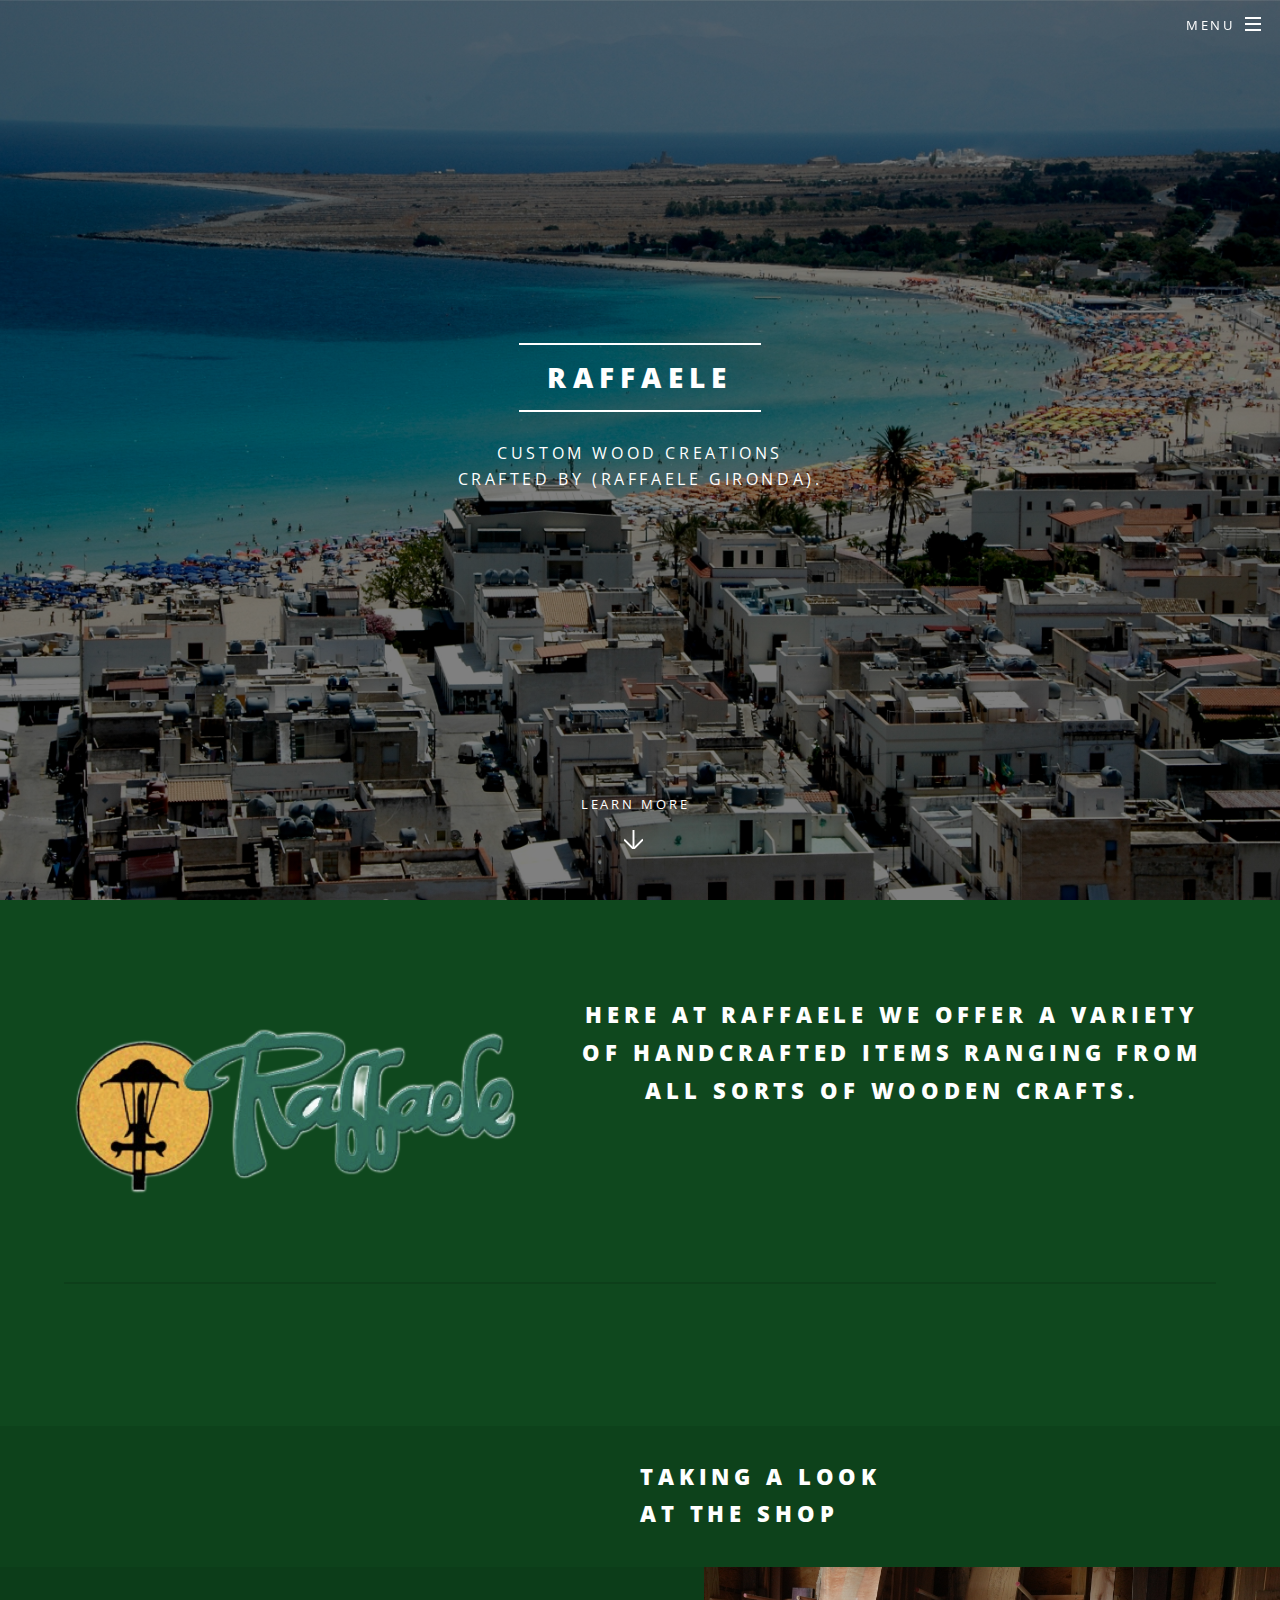
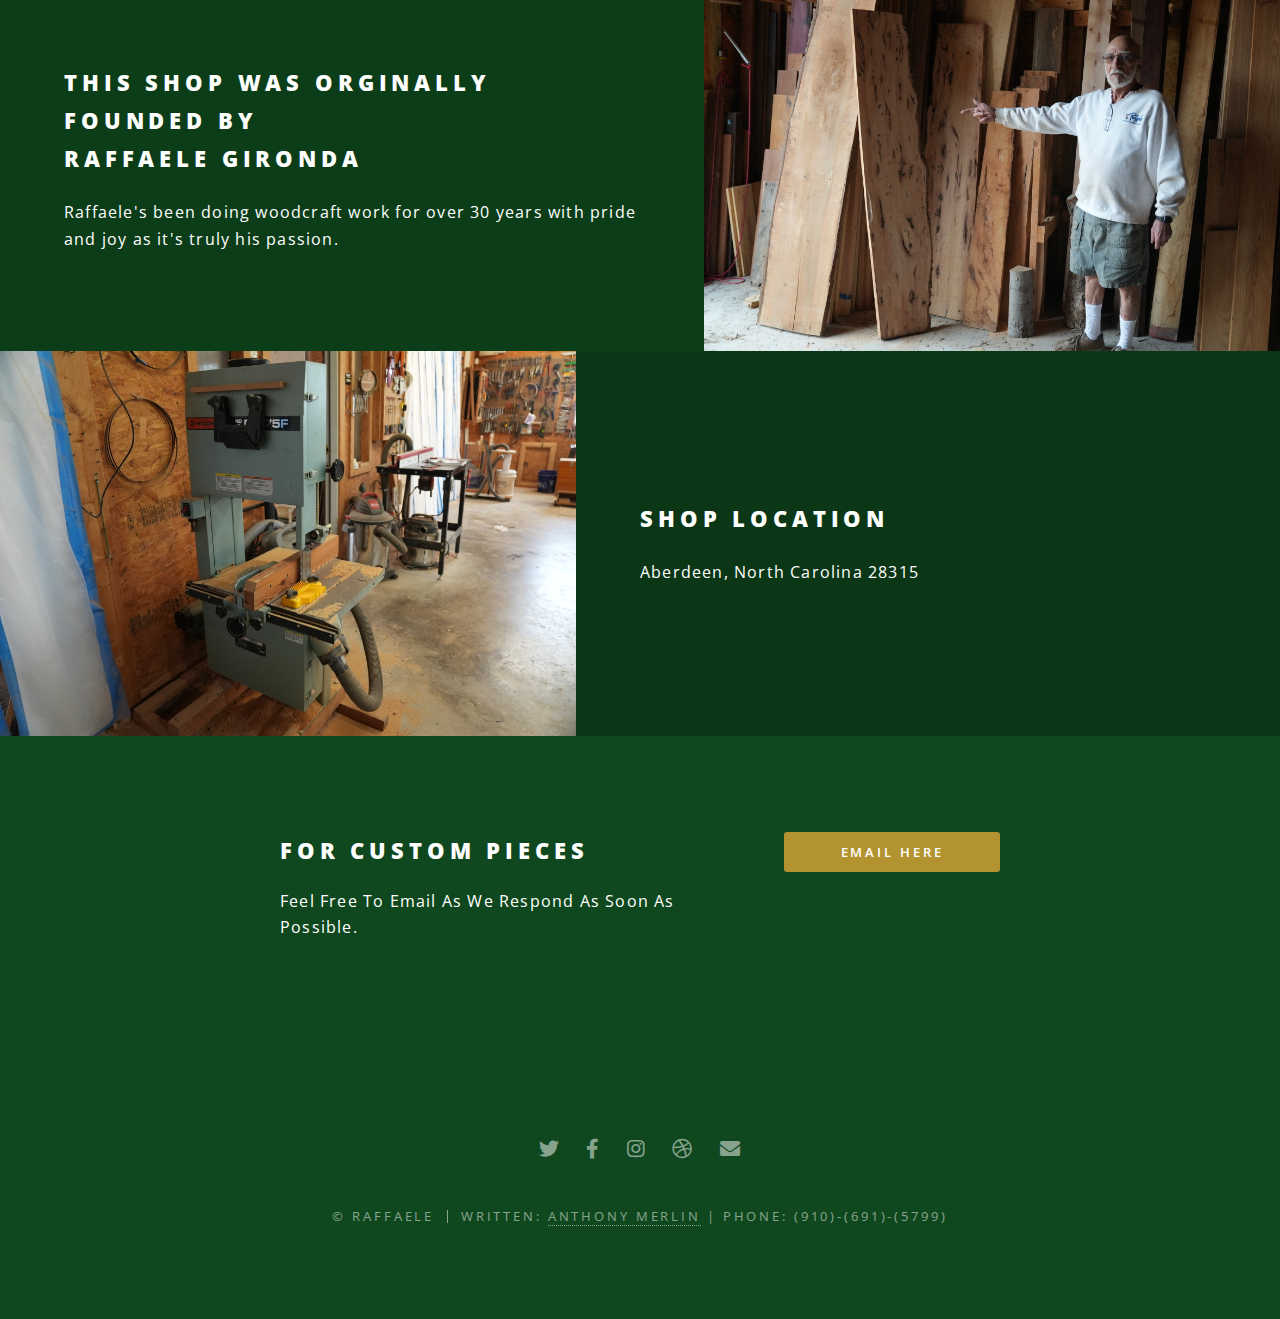
==== index.html @ 83c53771 "Update and rename home.html to index.html" ====
<!DOCTYPE HTML>

<html>
	<head>
		<title>Home</title>
		<meta charset="utf-8" />
		<meta name="viewport" content="width=device-width, initial-scale=1, user-scalable=no" />
		<link rel="stylesheet" href="assets/css/main.css" />
		<noscript><link rel="stylesheet" href="assets/css/noscript.css" /></noscript>
	</head>
	<body class="landing is-preload">

		<!-- Page Wrapper -->
			<div id="page-wrapper">

				<!-- Header -->
					<header id="header" class="alt">
						<h1><a href="index.html">Raffaele</a></h1>
						<nav id="nav">
							<ul>
								<li class="special">
									<a href="#menu" class="menuToggle"><span>Menu</span></a>
									<div id="menu">
										<ul>
											<li><a href="index.html">Home</a></li>
											<li><a href="about.html">About</a></li>
											<li><a href="portfolio.html">Portfolio</a></li>
											<li><img src="images/flags2.png" alt="Description of the image" style="width: 300px; height: 200px; margin-top: 100px;"></li>

											<br> <!-- Add a line break here -->
											<br> <!-- Add a line break here -->
											<br> <!-- Add a line break here -->
											<br> <!-- Add a line break here -->
											<br> <!-- Add a line break here -->
											<br> <!-- Add a line break here -->
											<br> <!-- Add a line break here -->
											<br> <!-- Add a line break here -->
											<br> <!-- Add a line break here -->
											<br> <!-- Add a line break here -->
										
											</li> (910)-(691)-(5799)</li>
											<li><a href="mailto:raffaelegironda@gmail.com"><span class="label">raffaelegironda@gmail.com</span></a></li>

										</ul>
									</div>
								</li>
							</ul>
						</nav>
					</header>

				<!-- Banner -->
					<section id="banner">
						<div class="inner">
							<h2>Raffaele</h2>
							<p>Custom Wood Creations<br />
							crafted by (Raffaele Gironda).</p>
							<ul class="actions special">
							</ul>
						</div>
						<a href="#one" class="more scrolly">Learn More</a>
					</section>

				<!-- One -->
					<section id="one" class="wrapper style1 special">
						<div class="inner">
							<header class="major">
								<h2><span class="image left"><img src="images/Raffaele.png" alt="" /></span>Here at Raffaele we offer a variety of handcrafted items ranging from all sorts of Wooden Crafts.<br />
								</header>
							
						</div>
					</section>

				<!-- Two -->
					<section id="two" class="wrapper alt style2">
						<section class="spotlight">
							<div class="image"><img src="images/DSC03457.png" alt="" /></div><div class="content">
								<h2>Taking A Look<br />
								At The Shop</h2>
								<p></p>
							</div>
						</section>
						<section class="spotlight">
							<div class="image"><img src="images/DSC03572.JPG" alt="" /></div><div class="content">
								<h2>This shop was orginally founded by <br />
									RAFFAELE GIRONDA</h2>
								<p>Raffaele's been doing woodcraft work for over 30 years with pride and joy as it's truly his passion.</p>
							</div>
						</section>
						<section class="spotlight">
							<div class="image"><img src="images/DSC03534.JPG" alt="" /></div><div class="content">
								<h2>Shop Location<br />
								</h2>
								<p> Aberdeen, North Carolina 28315 </p>


							</div>
						</section>
					</section>


				<!-- CTA -->
					<section id="cta" class="wrapper style4">
						<div class="inner">
							<header>
								<h2>For Custom Pieces </h2>
								<p>Feel Free To Email As We Respond As Soon As Possible.</p>
							</header>
							<ul class="actions stacked">
								<li><a href="mailto:raffaelegironda@gmail.com" class="button fit primary">Email Here</a></li>
							</ul>
						</div>
					</section>

				<!-- Footer -->
					<footer id="footer">
						<ul class="icons">
							<li><a href="#" class="icon brands fa-twitter"><span class="label">Twitter</span></a></li>
							<li><a href="https://www.facebook.com/raffaele.gironda?mibextid=LQQJ4d" class="icon brands fa-facebook-f"><span class="label">Facebook</span></a></li>
							<li><a href="https://www.instagram.com/sawdust_709/?igsh=ZGNjOWZkYTE3MQ%3D%3D" class="icon brands fa-instagram"><span class="label">Instagram</span></a></li>
							<li><a href="#" class="icon brands fa-dribbble"><span class="label">Dribbble</span></a></li>
							<li><a href="mailto:raffaelegironda@gmail.com" class="icon solid fa-envelope"><span class="label">Email</span></a></li>
						</ul>
						<ul class="copyright">
							<li>&copy; Raffaele</li><li>Written: <a href="https://www.linkedin.com/in/anthony-merlin-304390228/">Anthony Merlin</a></li></li> | Phone: (910)-(691)-(5799)</li>
						</ul>
					</footer>

			</div>

		<!-- Scripts -->
			<script src="assets/js/jquery.min.js"></script>
			<script src="assets/js/jquery.scrollex.min.js"></script>
			<script src="assets/js/jquery.scrolly.min.js"></script>
			<script src="assets/js/browser.min.js"></script>
			<script src="assets/js/breakpoints.min.js"></script>
			<script src="assets/js/util.js"></script>
			<script src="assets/js/main.js"></script>

	</body>
</html>
---- assets/css/main.css ----
@import url(fontawesome-all.min.css);
@import url("https://fonts.googleapis.com/css?family=Open+Sans:400,400italic,600,600italic,800,800italic");

/*
	Spectral by HTML5 UP
	html5up.net | @ajlkn
	Free for personal and commercial use under the CCA 3.0 license (html5up.net/license)
*/

html, body, div, span, applet, object,
iframe, h1, h2, h3, h4, h5, h6, p, blockquote,
pre, a, abbr, acronym, address, big, cite,
code, del, dfn, em, img, ins, kbd, q, s, samp,
small, strike, strong, sub, sup, tt, var, b,
u, i, center, dl, dt, dd, ol, ul, li, fieldset,
form, label, legend, table, caption, tbody,
tfoot, thead, tr, th, td, article, aside,
canvas, details, embed, figure, figcaption,
footer, header, hgroup, menu, nav, output, ruby,
section, summary, time, mark, audio, video {
	margin: 0;
	padding: 0;
	border: 0;
	font-size: 100%;
	font: inherit;
	vertical-align: baseline;}

article, aside, details, figcaption, figure,
footer, header, hgroup, menu, nav, section {
	display: block;}

body {
	line-height: 1;
}

ol, ul {
	list-style: none;
}

blockquote, q {
	quotes: none;
}

	blockquote:before, blockquote:after, q:before, q:after {
		content: '';
		content: none;
	}

table {
	border-collapse: collapse;
	border-spacing: 0;
}

body {
	-webkit-text-size-adjust: none;
}

mark {
	background-color: transparent;
	color: inherit;
}

input::-moz-focus-inner {
	border: 0;
	padding: 0;
}

input, select, textarea {
	-moz-appearance: none;
	-webkit-appearance: none;
	-ms-appearance: none;
	appearance: none;
}

/* Basic */

	@-ms-viewport {
		width: device-width;
	}

	html {
		box-sizing: border-box;
	}

	*, *:before, *:after {
		box-sizing: inherit;
	}

	body {
		background: #0f481e;
	}

		body.is-preload *, body.is-preload *:before, body.is-preload *:after {
			-moz-animation: none !important;
			-webkit-animation: none !important;
			-ms-animation: none !important;
			animation: none !important;
			-moz-transition: none !important;
			-webkit-transition: none !important;
			-ms-transition: none !important;
			transition: none !important;
		}

	body, input, select, textarea {
		color: #fff;
		font-family: "Open Sans", Helvetica, sans-serif;
		font-size: 15pt;
		font-weight: 400;
		letter-spacing: 0.075em;
		line-height: 1.65em;
	}

		@media screen and (max-width: 1680px) {

			body, input, select, textarea {
				font-size: 13pt;
			}

		}

		@media screen and (max-width: 1280px) {

			body, input, select, textarea {
				font-size: 12pt;
			}

		}

		@media screen and (max-width: 736px) {

			body, input, select, textarea {
				font-size: 11pt;
				letter-spacing: 0.0375em;
			}

		}

	a {
		-moz-transition: color 0.2s ease, border-bottom-color 0.2s ease;
		-webkit-transition: color 0.2s ease, border-bottom-color 0.2s ease;
		-ms-transition: color 0.2s ease, border-bottom-color 0.2s ease;
		transition: color 0.2s ease, border-bottom-color 0.2s ease;
		border-bottom: dotted 1px;
		color: inherit;
		text-decoration: none;
	}

		a:hover {
			border-bottom-color: transparent;
		}

	strong, b {
		color: #fff;
		font-weight: 600;
	}

	em, i {
		font-style: italic;
	}

	p {
		margin: 0 0 2em 0;
	}

	h1, h2, h3, h4, h5, h6 {
		color: #fff;
		font-weight: 800;
		letter-spacing: 0.225em;
		line-height: 1em;
		margin: 0 0 1em 0;
		text-transform: uppercase;
	}

		h1 a, h2 a, h3 a, h4 a, h5 a, h6 a {
			color: inherit;
			text-decoration: none;
		}

	h2 {
		font-size: 1.35em;
		line-height: 1.75em;
	}

		@media screen and (max-width: 736px) {

			h2 {
				font-size: 1.1em;
				line-height: 1.65em;
			}

		}

	h3 {
		font-size: 1.15em;
		line-height: 1.75em;
	}

		@media screen and (max-width: 736px) {

			h3 {
				font-size: 1em;
				line-height: 1.65em;
			}

		}

	h4 {
		font-size: 1em;
		line-height: 1.5em;
	}

	h5 {
		font-size: 0.8em;
		line-height: 1.5em;
	}

	h6 {
		font-size: 0.7em;
		line-height: 1.5em;
	}

	sub {
		font-size: 0.8em;
		position: relative;
		top: 0.5em;
	}

	sup {
		font-size: 0.8em;
		position: relative;
		top: -0.5em;
	}

	hr {
		border: 0;
		border-bottom: solid 2px #fff;
		margin: 3em 0;
	}

		hr.major {
			margin: 4.5em 0;
		}

	blockquote {
		border-left: solid 4px #fff;
		font-style: italic;
		margin: 0 0 2em 0;
		padding: 0.5em 0 0.5em 2em;
	}

	code {
		background: rgba(144, 144, 144, 0.25);
		border-radius: 3px;
		font-family: "Courier New", monospace;
		font-size: 0.9em;
		letter-spacing: 0;
		margin: 0 0.25em;
		padding: 0.25em 0.65em;
	}

	pre {
		-webkit-overflow-scrolling: touch;
		font-family: "Courier New", monospace;
		font-size: 0.9em;
		margin: 0 0 2em 0;
	}

		pre code {
			display: block;
			line-height: 1.75em;
			padding: 1em 1.5em;
			overflow-x: auto;
		}

	.align-left {
		text-align: left;
	}

	.align-center {
		text-align: center;
	}

	.align-right {
		text-align: right;
	}

/* Row */

	.row {
		display: flex;
		flex-wrap: wrap;
		box-sizing: border-box;
		align-items: stretch;
	}

		.row > * {
			box-sizing: border-box;
		}

		.row.gtr-uniform > * > :last-child {
			margin-bottom: 0;
		}

		.row.aln-left {
			justify-content: flex-start;
		}

		.row.aln-center {
			justify-content: center;
		}

		.row.aln-right {
			justify-content: flex-end;
		}

		.row.aln-top {
			align-items: flex-start;
		}

		.row.aln-middle {
			align-items: center;
		}

		.row.aln-bottom {
			align-items: flex-end;
		}

		.row > .imp {
			order: -1;
		}

		.row > .col-1 {
			width: 8.33333%;
		}

		.row > .off-1 {
			margin-left: 8.33333%;
		}

		.row > .col-2 {
			width: 16.66667%;
		}

		.row > .off-2 {
			margin-left: 16.66667%;
		}

		.row > .col-3 {
			width: 25%;
		}

		.row > .off-3 {
			margin-left: 25%;
		}

		.row > .col-4 {
			width: 100;
		}
		

		.row > .off-4 {
			margin-left: 33.33333%;
		}

		.row > .col-5 {
			width: 41.66667%;
		}

		.row > .off-5 {
			margin-left: 41.66667%;
		}

		.row > .col-6 {
			width: 50%;
		}

		.row > .off-6 {
			margin-left: 50%;
		}

		.row > .col-7 {
			width: 58.33333%;
		}

		.row > .off-7 {
			margin-left: 58.33333%;
		}

		.row > .col-8 {
			width: 66.66667%;
		}

		.row > .off-8 {
			margin-left: 66.66667%;
		}

		.row > .col-9 {
			width: 75%;
		}

		.row > .off-9 {
			margin-left: 75%;
		}

		.row > .col-10 {
			width: 83.33333%;
		}

		.row > .off-10 {
			margin-left: 83.33333%;
		}

		.row > .col-11 {
			width: 91.66667%;
		}

		.row > .off-11 {
			margin-left: 91.66667%;
		}

		.row > .col-12 {
			width: 100%;
		}

		.row > .off-12 {
			margin-left: 100%;
		}

		.row.gtr-0 {
			margin-top: 0;
			margin-left: 0em;
		}

			.row.gtr-0 > * {
				padding: 0 0 0 0em;
			}

			.row.gtr-0.gtr-uniform {
				margin-top: 0em;
			}

				.row.gtr-0.gtr-uniform > * {
					padding-top: 0em;
				}

		.row.gtr-25 {
			margin-top: 0;
			margin-left: -0.375em;
		}

			.row.gtr-25 > * {
				padding: 0 0 0 0.375em;
			}

			.row.gtr-25.gtr-uniform {
				margin-top: -0.375em;
			}

				.row.gtr-25.gtr-uniform > * {
					padding-top: 0.375em;
				}

		.row.gtr-50 {
			margin-top: 0;
			margin-left: -0.75em;
		}

			.row.gtr-50 > * {
				padding: 0 0 0 0.75em;
			}

			.row.gtr-50.gtr-uniform {
				margin-top: -0.75em;
			}

				.row.gtr-50.gtr-uniform > * {
					padding-top: 0.75em;
				}

		.row {
			margin-top: 0;
			margin-left: -1.5em;
		}

			.row > * {
				padding: 0 0 0 1.5em;
			}

			.row.gtr-uniform {
				margin-top: -1.5em;
			}

				.row.gtr-uniform > * {
					padding-top: 1.5em;
				}

		.row.gtr-150 {
			margin-top: 0;
			margin-left: -2.25em;
		}

			.row.gtr-150 > * {
				padding: 0 0 0 2.25em;
			}

			.row.gtr-150.gtr-uniform {
				margin-top: -2.25em;
			}

				.row.gtr-150.gtr-uniform > * {
					padding-top: 2.25em;
				}

		.row.gtr-200 {
			margin-top: 0;
			margin-left: -3em;
		}

			.row.gtr-200 > * {
				padding: 0 0 0 3em;
			}

			.row.gtr-200.gtr-uniform {
				margin-top: -3em;
			}

				.row.gtr-200.gtr-uniform > * {
					padding-top: 3em;
				}

		@media screen and (max-width: 1680px) {

			.row {
				display: flex;
				flex-wrap: wrap;
				box-sizing: border-box;
				align-items: stretch;
			}

				.row > * {
					box-sizing: border-box;
				}

				.row.gtr-uniform > * > :last-child {
					margin-bottom: 0;
				}

				.row.aln-left {
					justify-content: flex-start;
				}

				.row.aln-center {
					justify-content: center;
				}

				.row.aln-right {
					justify-content: flex-end;
				}

				.row.aln-top {
					align-items: flex-start;
				}

				.row.aln-middle {
					align-items: center;
				}

				.row.aln-bottom {
					align-items: flex-end;
				}

				.row > .imp-xlarge {
					order: -1;
				}

				.row > .col-1-xlarge {
					width: 8.33333%;
				}

				.row > .off-1-xlarge {
					margin-left: 8.33333%;
				}

				.row > .col-2-xlarge {
					width: 16.66667%;
				}

				.row > .off-2-xlarge {
					margin-left: 16.66667%;
				}

				.row > .col-3-xlarge {
					width: 25%;
				}

				.row > .off-3-xlarge {
					margin-left: 25%;
				}

				.row > .col-4-xlarge {
					width: 33.33333%;
				}

				.row > .off-4-xlarge {
					margin-left: 33.33333%;
				}

				.row > .col-5-xlarge {
					width: 41.66667%;
				}

				.row > .off-5-xlarge {
					margin-left: 41.66667%;
				}

				.row > .col-6-xlarge {
					width: 50%;
				}

				.row > .off-6-xlarge {
					margin-left: 50%;
				}

				.row > .col-7-xlarge {
					width: 58.33333%;
				}

				.row > .off-7-xlarge {
					margin-left: 58.33333%;
				}

				.row > .col-8-xlarge {
					width: 66.66667%;
				}

				.row > .off-8-xlarge {
					margin-left: 66.66667%;
				}

				.row > .col-9-xlarge {
					width: 75%;
				}

				.row > .off-9-xlarge {
					margin-left: 75%;
				}

				.row > .col-10-xlarge {
					width: 83.33333%;
				}

				.row > .off-10-xlarge {
					margin-left: 83.33333%;
				}

				.row > .col-11-xlarge {
					width: 91.66667%;
				}

				.row > .off-11-xlarge {
					margin-left: 91.66667%;
				}

				.row > .col-12-xlarge {
					width: 100%;
				}

				.row > .off-12-xlarge {
					margin-left: 100%;
				}

				.row.gtr-0 {
					margin-top: 0;
					margin-left: 0em;
				}

					.row.gtr-0 > * {
						padding: 0 0 0 0em;
					}

					.row.gtr-0.gtr-uniform {
						margin-top: 0em;
					}

						.row.gtr-0.gtr-uniform > * {
							padding-top: 0em;
						}

				.row.gtr-25 {
					margin-top: 0;
					margin-left: -0.375em;
				}

					.row.gtr-25 > * {
						padding: 0 0 0 0.375em;
					}

					.row.gtr-25.gtr-uniform {
						margin-top: -0.375em;
					}

						.row.gtr-25.gtr-uniform > * {
							padding-top: 0.375em;
						}

				.row.gtr-50 {
					margin-top: 0;
					margin-left: -0.75em;
				}

					.row.gtr-50 > * {
						padding: 0 0 0 0.75em;
					}

					.row.gtr-50.gtr-uniform {
						margin-top: -0.75em;
					}

						.row.gtr-50.gtr-uniform > * {
							padding-top: 0.75em;
						}

				.row {
					margin-top: 0;
					margin-left: -1.5em;
				}

					.row > * {
						padding: 0 0 0 1.5em;
					}

					.row.gtr-uniform {
						margin-top: -1.5em;
					}

						.row.gtr-uniform > * {
							padding-top: 1.5em;
						}

				.row.gtr-150 {
					margin-top: 0;
					margin-left: -2.25em;
				}

					.row.gtr-150 > * {
						padding: 0 0 0 2.25em;
					}

					.row.gtr-150.gtr-uniform {
						margin-top: -2.25em;
					}

						.row.gtr-150.gtr-uniform > * {
							padding-top: 2.25em;
						}

				.row.gtr-200 {
					margin-top: 0;
					margin-left: -3em;
				}

					.row.gtr-200 > * {
						padding: 0 0 0 3em;
					}

					.row.gtr-200.gtr-uniform {
						margin-top: -3em;
					}

						.row.gtr-200.gtr-uniform > * {
							padding-top: 3em;
						}

		}

		@media screen and (max-width: 1280px) {

			.row {
				display: flex;
				flex-wrap: wrap;
				box-sizing: border-box;
				align-items: stretch;
			}

				.row > * {
					box-sizing: border-box;
				}

				.row.gtr-uniform > * > :last-child {
					margin-bottom: 0;
				}

				.row.aln-left {
					justify-content: flex-start;
				}

				.row.aln-center {
					justify-content: center;
				}

				.row.aln-right {
					justify-content: flex-end;
				}

				.row.aln-top {
					align-items: flex-start;
				}

				.row.aln-middle {
					align-items: center;
				}

				.row.aln-bottom {
					align-items: flex-end;
				}

				.row > .imp-large {
					order: -1;
				}

				.row > .col-1-large {
					width: 8.33333%;
				}

				.row > .off-1-large {
					margin-left: 8.33333%;
				}

				.row > .col-2-large {
					width: 16.66667%;
				}

				.row > .off-2-large {
					margin-left: 16.66667%;
				}

				.row > .col-3-large {
					width: 25%;
				}

				.row > .off-3-large {
					margin-left: 25%;
				}

				.row > .col-4-large {
					width: 33.33333%;
				}

				.row > .off-4-large {
					margin-left: 33.33333%;
				}

				.row > .col-5-large {
					width: 41.66667%;
				}

				.row > .off-5-large {
					margin-left: 41.66667%;
				}

				.row > .col-6-large {
					width: 50%;
				}

				.row > .off-6-large {
					margin-left: 50%;
				}

				.row > .col-7-large {
					width: 58.33333%;
				}

				.row > .off-7-large {
					margin-left: 58.33333%;
				}

				.row > .col-8-large {
					width: 66.66667%;
				}

				.row > .off-8-large {
					margin-left: 66.66667%;
				}

				.row > .col-9-large {
					width: 75%;
				}

				.row > .off-9-large {
					margin-left: 75%;
				}

				.row > .col-10-large {
					width: 83.33333%;
				}

				.row > .off-10-large {
					margin-left: 83.33333%;
				}

				.row > .col-11-large {
					width: 91.66667%;
				}

				.row > .off-11-large {
					margin-left: 91.66667%;
				}

				.row > .col-12-large {
					width: 100%;
				}

				.row > .off-12-large {
					margin-left: 100%;
				}

				.row.gtr-0 {
					margin-top: 0;
					margin-left: 0em;
				}

					.row.gtr-0 > * {
						padding: 0 0 0 0em;
					}

					.row.gtr-0.gtr-uniform {
						margin-top: 0em;
					}

						.row.gtr-0.gtr-uniform > * {
							padding-top: 0em;
						}

				.row.gtr-25 {
					margin-top: 0;
					margin-left: -0.375em;
				}

					.row.gtr-25 > * {
						padding: 0 0 0 0.375em;
					}

					.row.gtr-25.gtr-uniform {
						margin-top: -0.375em;
					}

						.row.gtr-25.gtr-uniform > * {
							padding-top: 0.375em;
						}

				.row.gtr-50 {
					margin-top: 0;
					margin-left: -0.75em;
				}

					.row.gtr-50 > * {
						padding: 0 0 0 0.75em;
					}

					.row.gtr-50.gtr-uniform {
						margin-top: -0.75em;
					}

						.row.gtr-50.gtr-uniform > * {
							padding-top: 0.75em;
						}

				.row {
					margin-top: 0;
					margin-left: -1.5em;
				}

					.row > * {
						padding: 0 0 0 1.5em;
					}

					.row.gtr-uniform {
						margin-top: -1.5em;
					}

						.row.gtr-uniform > * {
							padding-top: 1.5em;
						}

				.row.gtr-150 {
					margin-top: 0;
					margin-left: -2.25em;
				}

					.row.gtr-150 > * {
						padding: 0 0 0 2.25em;
					}

					.row.gtr-150.gtr-uniform {
						margin-top: -2.25em;
					}

						.row.gtr-150.gtr-uniform > * {
							padding-top: 2.25em;
						}

				.row.gtr-200 {
					margin-top: 0;
					margin-left: -3em;
				}

					.row.gtr-200 > * {
						padding: 0 0 0 3em;
					}

					.row.gtr-200.gtr-uniform {
						margin-top: -3em;
					}

						.row.gtr-200.gtr-uniform > * {
							padding-top: 3em;
						}

		}

		@media screen and (max-width: 980px) {

			.row {
				display: flex;
				flex-wrap: wrap;
				box-sizing: border-box;
				align-items: stretch;
			}

				.row > * {
					box-sizing: border-box;
				}

				.row.gtr-uniform > * > :last-child {
					margin-bottom: 0;
				}

				.row.aln-left {
					justify-content: flex-start;
				}

				.row.aln-center {
					justify-content: center;
				}

				.row.aln-right {
					justify-content: flex-end;
				}

				.row.aln-top {
					align-items: flex-start;
				}

				.row.aln-middle {
					align-items: center;
				}

				.row.aln-bottom {
					align-items: flex-end;
				}

				.row > .imp-medium {
					order: -1;
				}

				.row > .col-1-medium {
					width: 8.33333%;
				}

				.row > .off-1-medium {
					margin-left: 8.33333%;
				}

				.row > .col-2-medium {
					width: 16.66667%;
				}

				.row > .off-2-medium {
					margin-left: 16.66667%;
				}

				.row > .col-3-medium {
					width: 25%;
				}

				.row > .off-3-medium {
					margin-left: 25%;
				}

				.row > .col-4-medium {
					width: 33.33333%;
				}

				.row > .off-4-medium {
					margin-left: 33.33333%;
				}

				.row > .col-5-medium {
					width: 41.66667%;
				}

				.row > .off-5-medium {
					margin-left: 41.66667%;
				}

				.row > .col-6-medium {
					width: 50%;
				}

				.row > .off-6-medium {
					margin-left: 50%;
				}

				.row > .col-7-medium {
					width: 58.33333%;
				}

				.row > .off-7-medium {
					margin-left: 58.33333%;
				}

				.row > .col-8-medium {
					width: 66.66667%;
				}

				.row > .off-8-medium {
					margin-left: 66.66667%;
				}

				.row > .col-9-medium {
					width: 75%;
				}

				.row > .off-9-medium {
					margin-left: 75%;
				}

				.row > .col-10-medium {
					width: 83.33333%;
				}

				.row > .off-10-medium {
					margin-left: 83.33333%;
				}

				.row > .col-11-medium {
					width: 91.66667%;
				}

				.row > .off-11-medium {
					margin-left: 91.66667%;
				}

				.row > .col-12-medium {
					width: 100%;
				}

				.row > .off-12-medium {
					margin-left: 100%;
				}

				.row.gtr-0 {
					margin-top: 0;
					margin-left: 0em;
				}

					.row.gtr-0 > * {
						padding: 0 0 0 0em;
					}

					.row.gtr-0.gtr-uniform {
						margin-top: 0em;
					}

						.row.gtr-0.gtr-uniform > * {
							padding-top: 0em;
						}

				.row.gtr-25 {
					margin-top: 0;
					margin-left: -0.375em;
				}

					.row.gtr-25 > * {
						padding: 0 0 0 0.375em;
					}

					.row.gtr-25.gtr-uniform {
						margin-top: -0.375em;
					}

						.row.gtr-25.gtr-uniform > * {
							padding-top: 0.375em;
						}

				.row.gtr-50 {
					margin-top: 0;
					margin-left: -0.75em;
				}

					.row.gtr-50 > * {
						padding: 0 0 0 0.75em;
					}

					.row.gtr-50.gtr-uniform {
						margin-top: -0.75em;
					}

						.row.gtr-50.gtr-uniform > * {
							padding-top: 0.75em;
						}

				.row {
					margin-top: 0;
					margin-left: -1.5em;
				}

					.row > * {
						padding: 0 0 0 1.5em;
					}

					.row.gtr-uniform {
						margin-top: -1.5em;
					}

						.row.gtr-uniform > * {
							padding-top: 1.5em;
						}

				.row.gtr-150 {
					margin-top: 0;
					margin-left: -2.25em;
				}

					.row.gtr-150 > * {
						padding: 0 0 0 2.25em;
					}

					.row.gtr-150.gtr-uniform {
						margin-top: -2.25em;
					}

						.row.gtr-150.gtr-uniform > * {
							padding-top: 2.25em;
						}

				.row.gtr-200 {
					margin-top: 0;
					margin-left: -3em;
				}

					.row.gtr-200 > * {
						padding: 0 0 0 3em;
					}

					.row.gtr-200.gtr-uniform {
						margin-top: -3em;
					}

						.row.gtr-200.gtr-uniform > * {
							padding-top: 3em;
						}

		}

		@media screen and (max-width: 736px) {

			.row {
				display: flex;
				flex-wrap: wrap;
				box-sizing: border-box;
				align-items: stretch;
			}

				.row > * {
					box-sizing: border-box;
				}

				.row.gtr-uniform > * > :last-child {
					margin-bottom: 0;
				}

				.row.aln-left {
					justify-content: flex-start;
				}

				.row.aln-center {
					justify-content: center;
				}

				.row.aln-right {
					justify-content: flex-end;
				}

				.row.aln-top {
					align-items: flex-start;
				}

				.row.aln-middle {
					align-items: center;
				}

				.row.aln-bottom {
					align-items: flex-end;
				}

				.row > .imp-small {
					order: -1;
				}

				.row > .col-1-small {
					width: 8.33333%;
				}

				.row > .off-1-small {
					margin-left: 8.33333%;
				}

				.row > .col-2-small {
					width: 16.66667%;
				}

				.row > .off-2-small {
					margin-left: 16.66667%;
				}

				.row > .col-3-small {
					width: 25%;
				}

				.row > .off-3-small {
					margin-left: 25%;
				}

				.row > .col-4-small {
					width: 33.33333%;
				}

				.row > .off-4-small {
					margin-left: 33.33333%;
				}

				.row > .col-5-small {
					width: 41.66667%;
				}

				.row > .off-5-small {
					margin-left: 41.66667%;
				}

				.row > .col-6-small {
					width: 50%;
				}

				.row > .off-6-small {
					margin-left: 50%;
				}

				.row > .col-7-small {
					width: 58.33333%;
				}

				.row > .off-7-small {
					margin-left: 58.33333%;
				}

				.row > .col-8-small {
					width: 66.66667%;
				}

				.row > .off-8-small {
					margin-left: 66.66667%;
				}

				.row > .col-9-small {
					width: 75%;
				}

				.row > .off-9-small {
					margin-left: 75%;
				}

				.row > .col-10-small {
					width: 83.33333%;
				}

				.row > .off-10-small {
					margin-left: 83.33333%;
				}

				.row > .col-11-small {
					width: 91.66667%;
				}

				.row > .off-11-small {
					margin-left: 91.66667%;
				}

				.row > .col-12-small {
					width: 100%;
				}

				.row > .off-12-small {
					margin-left: 100%;
				}

				.row.gtr-0 {
					margin-top: 0;
					margin-left: 0em;
				}

					.row.gtr-0 > * {
						padding: 0 0 0 0em;
					}

					.row.gtr-0.gtr-uniform {
						margin-top: 0em;
					}

						.row.gtr-0.gtr-uniform > * {
							padding-top: 0em;
						}

				.row.gtr-25 {
					margin-top: 0;
					margin-left: -0.375em;
				}

					.row.gtr-25 > * {
						padding: 0 0 0 0.375em;
					}

					.row.gtr-25.gtr-uniform {
						margin-top: -0.375em;
					}

						.row.gtr-25.gtr-uniform > * {
							padding-top: 0.375em;
						}

				.row.gtr-50 {
					margin-top: 0;
					margin-left: -0.75em;
				}

					.row.gtr-50 > * {
						padding: 0 0 0 0.75em;
					}

					.row.gtr-50.gtr-uniform {
						margin-top: -0.75em;
					}

						.row.gtr-50.gtr-uniform > * {
							padding-top: 0.75em;
						}

				.row {
					margin-top: 0;
					margin-left: -1.5em;
				}

					.row > * {
						padding: 0 0 0 1.5em;
					}

					.row.gtr-uniform {
						margin-top: -1.5em;
					}

						.row.gtr-uniform > * {
							padding-top: 1.5em;
						}

				.row.gtr-150 {
					margin-top: 0;
					margin-left: -2.25em;
				}

					.row.gtr-150 > * {
						padding: 0 0 0 2.25em;
					}

					.row.gtr-150.gtr-uniform {
						margin-top: -2.25em;
					}

						.row.gtr-150.gtr-uniform > * {
							padding-top: 2.25em;
						}

				.row.gtr-200 {
					margin-top: 0;
					margin-left: -3em;
				}

					.row.gtr-200 > * {
						padding: 0 0 0 3em;
					}

					.row.gtr-200.gtr-uniform {
						margin-top: -3em;
					}

						.row.gtr-200.gtr-uniform > * {
							padding-top: 3em;
						}

		}

		@media screen and (max-width: 480px) {

			.row {
				display: flex;
				flex-wrap: wrap;
				box-sizing: border-box;
				align-items: stretch;
			}

				.row > * {
					box-sizing: border-box;
				}

				.row.gtr-uniform > * > :last-child {
					margin-bottom: 0;
				}

				.row.aln-left {
					justify-content: flex-start;
				}

				.row.aln-center {
					justify-content: center;
				}

				.row.aln-right {
					justify-content: flex-end;
				}

				.row.aln-top {
					align-items: flex-start;
				}

				.row.aln-middle {
					align-items: center;
				}

				.row.aln-bottom {
					align-items: flex-end;
				}

				.row > .imp-xsmall {
					order: -1;
				}

				.row > .col-1-xsmall {
					width: 8.33333%;
				}

				.row > .off-1-xsmall {
					margin-left: 8.33333%;
				}

				.row > .col-2-xsmall {
					width: 16.66667%;
				}

				.row > .off-2-xsmall {
					margin-left: 16.66667%;
				}

				.row > .col-3-xsmall {
					width: 25%;
				}

				.row > .off-3-xsmall {
					margin-left: 25%;
				}

				.row > .col-4-xsmall {
					width: 33.33333%;
				}

				.row > .off-4-xsmall {
					margin-left: 33.33333%;
				}

				.row > .col-5-xsmall {
					width: 41.66667%;
				}

				.row > .off-5-xsmall {
					margin-left: 41.66667%;
				}

				.row > .col-6-xsmall {
					width: 50%;
				}

				.row > .off-6-xsmall {
					margin-left: 50%;
				}

				.row > .col-7-xsmall {
					width: 58.33333%;
				}

				.row > .off-7-xsmall {
					margin-left: 58.33333%;
				}

				.row > .col-8-xsmall {
					width: 66.66667%;
				}

				.row > .off-8-xsmall {
					margin-left: 66.66667%;
				}

				.row > .col-9-xsmall {
					width: 75%;
				}

				.row > .off-9-xsmall {
					margin-left: 75%;
				}

				.row > .col-10-xsmall {
					width: 83.33333%;
				}

				.row > .off-10-xsmall {
					margin-left: 83.33333%;
				}

				.row > .col-11-xsmall {
					width: 91.66667%;
				}

				.row > .off-11-xsmall {
					margin-left: 91.66667%;
				}

				.row > .col-12-xsmall {
					width: 100%;
				}

				.row > .off-12-xsmall {
					margin-left: 100%;
				}

				.row.gtr-0 {
					margin-top: 0;
					margin-left: 0em;
				}

					.row.gtr-0 > * {
						padding: 0 0 0 0em;
					}

					.row.gtr-0.gtr-uniform {
						margin-top: 0em;
					}

						.row.gtr-0.gtr-uniform > * {
							padding-top: 0em;
						}

				.row.gtr-25 {
					margin-top: 0;
					margin-left: -0.375em;
				}

					.row.gtr-25 > * {
						padding: 0 0 0 0.375em;
					}

					.row.gtr-25.gtr-uniform {
						margin-top: -0.375em;
					}

						.row.gtr-25.gtr-uniform > * {
							padding-top: 0.375em;
						}

				.row.gtr-50 {
					margin-top: 0;
					margin-left: -0.75em;
				}

					.row.gtr-50 > * {
						padding: 0 0 0 0.75em;
					}

					.row.gtr-50.gtr-uniform {
						margin-top: -0.75em;
					}

						.row.gtr-50.gtr-uniform > * {
							padding-top: 0.75em;
						}

				.row {
					margin-top: 0;
					margin-left: -1.5em;
				}

					.row > * {
						padding: 0 0 0 1.5em;
					}

					.row.gtr-uniform {
						margin-top: -1.5em;
					}

						.row.gtr-uniform > * {
							padding-top: 1.5em;
						}

				.row.gtr-150 {
					margin-top: 0;
					margin-left: -2.25em;
				}

					.row.gtr-150 > * {
						padding: 0 0 0 2.25em;
					}

					.row.gtr-150.gtr-uniform {
						margin-top: -2.25em;
					}

						.row.gtr-150.gtr-uniform > * {
							padding-top: 2.25em;
						}

				.row.gtr-200 {
					margin-top: 0;
					margin-left: -3em;
				}

					.row.gtr-200 > * {
						padding: 0 0 0 3em;
					}

					.row.gtr-200.gtr-uniform {
						margin-top: -3em;
					}

						.row.gtr-200.gtr-uniform > * {
							padding-top: 3em;
						}

		}

/* Section/Article */

	section.special, article.special {
		text-align: center;
	}

	header p {
		color: rgba(255, 255, 255, 0.5);
		position: relative;
		top: -0.25em;
	}

	header h3 + p {
		font-size: 1.1em;
	}

	header h4 + p,
	header h5 + p,
	header h6 + p {
		font-size: 0.9em;
	}

	header.major {
		margin: 0 0 3.5em 0;
	}

		header.major h2, header.major h3, header.major h4, header.major h5, header.major h6 {
			border-bottom: solid 2px #fff;
			display: inline-block;
			padding-bottom: 1em;
			position: relative;
		}

			header.major h2:after, header.major h3:after, header.major h4:after, header.major h5:after, header.major h6:after {
				content: '';
				display: block;
				height: 1px;
			}

		header.major p {
			color: #fff;
			top: 0;
		}

		@media screen and (max-width: 736px) {

			header.major {
				margin: 0 0 2em 0;
			}

		}

	@media screen and (max-width: 980px) {

		header br {
			display: none;
		}

	}

/* Form */

	form {
		margin: 0 0 2em 0;
	}

	label {
		color: #fff;
		display: block;
		font-size: 0.9em;
		font-weight: 600;
		margin: 0 0 1em 0;
	}

	input[type="text"],
	input[type="password"],
	input[type="email"],
	select,
	textarea {
		-moz-appearance: none;
		-webkit-appearance: none;
		-ms-appearance: none;
		appearance: none;
		background-color: rgba(144, 144, 144, 0.25);
		border-radius: 3px;
		border: none;
		color: inherit;
		display: block;
		outline: 0;
		padding: 0 1em;
		text-decoration: none;
		width: 100%;
	}

		input[type="text"]:invalid,
		input[type="password"]:invalid,
		input[type="email"]:invalid,
		select:invalid,
		textarea:invalid {
			box-shadow: none;
		}

		input[type="text"]:focus,
		input[type="password"]:focus,
		input[type="email"]:focus,
		select:focus,
		textarea:focus {
			box-shadow: 0 0 0 2px #48350f;
		}

	select {
		background-size: 1.25em;
		background-repeat: no-repeat;
		background-position: calc(100% - 1em) center;
		height: 2.75em;
		padding-right: 2.75em;
		text-overflow: ellipsis;
	}

		select:focus::-ms-value {
			background-color: transparent;
		}

		select::-ms-expand {
			display: none;
		}

	input[type="text"],
	input[type="password"],
	input[type="email"],
	select {
		height: 2.75em;
	}

	textarea {
		padding: 0.75em 1em;
	}

	input[type="checkbox"],
	input[type="radio"] {
		-moz-appearance: none;
		-webkit-appearance: none;
		-ms-appearance: none;
		appearance: none;
		display: block;
		float: left;
		margin-right: -2em;
		opacity: 0;
		width: 1em;
		z-index: -1;
	}

		input[type="checkbox"] + label,
		input[type="radio"] + label {
			text-decoration: none;
			color: #fff;
			cursor: pointer;
			display: inline-block;
			font-size: 1em;
			font-weight: 400;
			padding-left: 2.4em;
			padding-right: 0.75em;
			position: relative;
		}

			input[type="checkbox"] + label:before,
			input[type="radio"] + label:before {
				-moz-osx-font-smoothing: grayscale;
				-webkit-font-smoothing: antialiased;
				display: inline-block;
				font-style: normal;
				font-variant: normal;
				text-rendering: auto;
				line-height: 1;
				text-transform: none !important;
				font-family: 'Font Awesome 5 Free';
				font-weight: 900;
			}

			input[type="checkbox"] + label:before,
			input[type="radio"] + label:before {
				background: rgba(144, 144, 144, 0.25);
				border-radius: 3px;
				content: '';
				display: inline-block;
				font-size: 0.8em;
				height: 2.0625em;
				left: 0;
				line-height: 2.0625em;
				position: absolute;
				text-align: center;
				top: 0;
				width: 2.0625em;
			}

		input[type="checkbox"]:checked + label:before,
		input[type="radio"]:checked + label:before {
			background: #48260f;
			color: #fff;
			content: '\f00c';
		}

		input[type="checkbox"]:focus + label:before,
		input[type="radio"]:focus + label:before {
			box-shadow: 0 0 0 2px #0f481e;
		}

	input[type="checkbox"] + label:before {
		border-radius: 3px;
	}

	input[type="radio"] + label:before {
		border-radius: 100%;
	}

	::-webkit-input-placeholder {
		color: rgba(255, 255, 255, 0.5) !important;
		opacity: 1.0;
	}

	:-moz-placeholder {
		color: rgba(255, 255, 255, 0.5) !important;
		opacity: 1.0;
	}

	::-moz-placeholder {
		color: rgba(255, 255, 255, 0.5) !important;
		opacity: 1.0;
	}

	:-ms-input-placeholder {
		color: rgba(255, 255, 255, 0.5) !important;
		opacity: 1.0;
	}

/* Box */

	.box {
		border-radius: 3px;
		border: solid 2px #fff;
		margin-bottom: 2em;
		padding: 1.5em;
	}

		.box > :last-child,
		.box > :last-child > :last-child,
		.box > :last-child > :last-child > :last-child {
			margin-bottom: 0;
		}

		.box.alt {
			border: 0;
			border-radius: 0;
			padding: 0;
		}

/* Icon */

	.icon {
		text-decoration: none;
		border-bottom: none;
		position: relative;
	}

		.icon:before {
			-moz-osx-font-smoothing: grayscale;
			-webkit-font-smoothing: antialiased;
			display: inline-block;
			font-style: normal;
			font-variant: normal;
			text-rendering: auto;
			line-height: 1;
			text-transform: none !important;
			font-family: 'Font Awesome 5 Free';
			font-weight: 400;
		}

		.icon > .label {
			display: none;
		}

		.icon:before {
			line-height: inherit;
		}

		.icon.solid:before {
			font-weight: 900;
		}

		.icon.brands:before {
			font-family: 'Font Awesome 5 Brands';
		}

		.icon.major {
			-moz-transform: rotate(-45deg);
			-webkit-transform: rotate(-45deg);
			-ms-transform: rotate(-45deg);
			transform: rotate(-45deg);
			border-radius: 3px;
			border: solid 2px #fff;
			display: inline-block;
			font-size: 1.35em;
			height: calc(3em + 2px);
			line-height: 3em;
			text-align: center;
			width: calc(3em + 2px);
		}

			.icon.major:before {
				-moz-transform: rotate(45deg);
				-webkit-transform: rotate(45deg);
				-ms-transform: rotate(45deg);
				transform: rotate(45deg);
				display: inline-block;
				font-size: 1.5em;
			}

			@media screen and (max-width: 736px) {

				.icon.major {
					font-size: 1em;
				}

			}

		.icon.style1 {
			color: #0f481e;
		}

		.icon.style2 {
			color: #0f481e;
		}

		.icon.style3 {
			color: #0f481e;
		}

/* Image */

	.image {
		border-radius: 3px;
		border: 0;
		display: inline-block;
		position: relative;
	}

		.image img {
			border-radius: 3px;
			display: block;
		}

		
		.image.left {
			float: left;
			margin: 0 2em 2em 0;
			top: 0.25em;
		}

		.image.right {
			float: right;
			margin: 0 0 2em 2em;
			top: 0.25em;
		}

		.image.left, .image.right {
			max-width: 40%;
		}

			.image.left img, .image.right img {
				width: 100%;
			}

		.image.fit {
			display: block;
			margin: 0 0 2em 0;
			width: 100%;
		}

			.image.fit img {
				width: 100%;
			}
			.images.fit img {
				width: 50%;
				display: block; 
				margin: 0 auto; 
			}
/* List */

	ol {
		list-style: decimal;
		margin: 0 0 2em 0;
		padding-left: 1.25em;
	}

		ol li {
			padding-left: 0.25em;
		}

	ul {
		list-style: disc;
		margin: 0 0 2em 0;
		padding-left: 1em;
	}

		ul li {
			padding-left: 0.5em;
		}

		ul.alt {
			list-style: none;
			padding-left: 0;
		}

			ul.alt li {
				border-top: solid 1px #fff;
				padding: 0.5em 0;
			}

				ul.alt li:first-child {
					border-top: 0;
					padding-top: 0;
				}

	dl {
		margin: 0 0 2em 0;
	}

/* Actions */

	ul.actions {
		display: -moz-flex;
		display: -webkit-flex;
		display: -ms-flex;
		display: flex;
		cursor: default;
		list-style: none;
		margin-left: -1em;
		padding-left: 0;
	}

		ul.actions li {
			padding: 0 0 0 1em;
			vertical-align: middle;
		}

		ul.actions.special {
			-moz-justify-content: center;
			-webkit-justify-content: center;
			-ms-justify-content: center;
			justify-content: center;
			width: 100%;
			margin-left: 0;
		}

			ul.actions.special li:first-child {
				padding-left: 0;
			}

		ul.actions.stacked {
			-moz-flex-direction: column;
			-webkit-flex-direction: column;
			-ms-flex-direction: column;
			flex-direction: column;
			margin-left: 0;
		}

			ul.actions.stacked li {
				padding: 1em 0 0 0;
			}

				ul.actions.stacked li:first-child {
					padding-top: 0;
				}

		ul.actions.fit {
			width: calc(100% + 1em);
		}

			ul.actions.fit li {
				-moz-flex-grow: 1;
				-webkit-flex-grow: 1;
				-ms-flex-grow: 1;
				flex-grow: 1;
				-moz-flex-shrink: 1;
				-webkit-flex-shrink: 1;
				-ms-flex-shrink: 1;
				flex-shrink: 1;
				width: 100%;
			}

				ul.actions.fit li > * {
					width: 100%;
				}

			ul.actions.fit.stacked {
				width: 100%;
			}

		@media screen and (max-width: 480px) {

			ul.actions:not(.fixed) {
				-moz-flex-direction: column;
				-webkit-flex-direction: column;
				-ms-flex-direction: column;
				flex-direction: column;
				margin-left: 0;
				width: 100% !important;
			}

				ul.actions:not(.fixed) li {
					-moz-flex-grow: 1;
					-webkit-flex-grow: 1;
					-ms-flex-grow: 1;
					flex-grow: 1;
					-moz-flex-shrink: 1;
					-webkit-flex-shrink: 1;
					-ms-flex-shrink: 1;
					flex-shrink: 1;
					padding: 1em 0 0 0;
					text-align: center;
					width: 100%;
				}

					ul.actions:not(.fixed) li > * {
						width: 100%;
					}

					ul.actions:not(.fixed) li:first-child {
						padding-top: 0;
					}

					ul.actions:not(.fixed) li input[type="submit"],
					ul.actions:not(.fixed) li input[type="reset"],
					ul.actions:not(.fixed) li input[type="button"],
					ul.actions:not(.fixed) li button,
					ul.actions:not(.fixed) li .button {
						width: 100%;
					}

						ul.actions:not(.fixed) li input[type="submit"].icon:before,
						ul.actions:not(.fixed) li input[type="reset"].icon:before,
						ul.actions:not(.fixed) li input[type="button"].icon:before,
						ul.actions:not(.fixed) li button.icon:before,
						ul.actions:not(.fixed) li .button.icon:before {
							margin-left: -0.5em;
						}

		}

/* Icons */

	ul.icons {
		cursor: default;
		list-style: none;
		padding-left: 0;
	}

		ul.icons li {
			display: inline-block;
			padding: 0 1em 0 0;
		}

			ul.icons li:last-child {
				padding-right: 0 !important;
			}

		ul.icons.major {
			padding: 1em 0;
		}

			ul.icons.major li {
				padding-right: 3.5em;
			}

				@media screen and (max-width: 736px) {

					ul.icons.major li {
						padding: 0 1em !important;
					}

				}

/* Table */

	.table-wrapper {
		-webkit-overflow-scrolling: touch;
		overflow-x: auto;
	}

	table {
		margin: 0 0 2em 0;
		width: 100%;
	}

		table tbody tr {
			border: solid 1px #fff;
			border-left: 0;
			border-right: 0;
		}

			table tbody tr:nth-child(2n + 1) {
				background-color: rgba(144, 144, 144, 0.25);
			}

		table td {
			padding: 0.75em 0.75em;
		}

		table th {
			color: #fff;
			font-size: 0.9em;
			font-weight: 600;
			padding: 0 0.75em 0.75em 0.75em;
			text-align: left;
		}

		table thead {
			border-bottom: solid 2px #fff;
		}

		table tfoot {
			border-top: solid 2px #fff;
		}

		table.alt {
			border-collapse: separate;
		}

			table.alt tbody tr td {
				border: solid 1px #fff;
				border-left-width: 0;
				border-top-width: 0;
			}

				table.alt tbody tr td:first-child {
					border-left-width: 1px;
				}

			table.alt tbody tr:first-child td {
				border-top-width: 1px;
			}

			table.alt thead {
				border-bottom: 0;
			}

			table.alt tfoot {
				border-top: 0;
			}

/* Button */

	input[type="submit"],
	input[type="reset"],
	input[type="button"],
	button,
	.button {
		-moz-appearance: none;
		-webkit-appearance: none;
		-ms-appearance: none;
		appearance: none;
		-moz-transition: background-color 0.2s ease-in-out, color 0.2s ease-in-out;
		-webkit-transition: background-color 0.2s ease-in-out, color 0.2s ease-in-out;
		-ms-transition: background-color 0.2s ease-in-out, color 0.2s ease-in-out;
		transition: background-color 0.2s ease-in-out, color 0.2s ease-in-out;
		background-color: transparent;
		border-radius: 3px;
		border: 0;
		box-shadow: inset 0 0 0 2px #fff;
		color: #fff;
		cursor: pointer;
		display: inline-block;
		font-size: 0.8em;
		font-weight: 600;
		height: 3.125em;
		letter-spacing: 0.225em;
		line-height: 3.125em;
		max-width: 30em;
		padding: 0 2.75em;
		text-align: center;
		text-decoration: none;
		text-transform: uppercase;
		white-space: nowrap;
		overflow: hidden;
		text-overflow: ellipsis;
	}

		input[type="submit"]:hover,
		input[type="reset"]:hover,
		input[type="button"]:hover,
		button:hover,
		.button:hover {
			background-color: rgba(144, 144, 144, 0.25);
		}

		input[type="submit"]:active,
		input[type="reset"]:active,
		input[type="button"]:active,
		button:active,
		.button:active {
			background-color: rgba(144, 144, 144, 0.5);
		}

		input[type="submit"].icon:before,
		input[type="reset"].icon:before,
		input[type="button"].icon:before,
		button.icon:before,
		.button.icon:before {
			margin-right: 0.5em;
		}

		input[type="submit"].fit,
		input[type="reset"].fit,
		input[type="button"].fit,
		button.fit,
		.button.fit {
			width: 100%;
		}

		input[type="submit"].small,
		input[type="reset"].small,
		input[type="button"].small,
		button.small,
		.button.small {
			font-size: 0.8em;
		}

		input[type="submit"].large,
		input[type="reset"].large,
		input[type="button"].large,
		button.large,
		.button.large {
			font-size: 1.35em;
		}

		input[type="submit"].primary,
		input[type="reset"].primary,
		input[type="button"].primary,
		button.primary,
		.button.primary {
			background-color: #bf9932ef;
			box-shadow: none !important;
			color: #ffffff !important;
		}

			input[type="submit"].primary:hover,
			input[type="reset"].primary:hover,
			input[type="button"].primary:hover,
			button.primary:hover,
			.button.primary:hover {
				background-color: #bf9932ef !important;
			}

			input[type="submit"].primary:active,
			input[type="reset"].primary:active,
			input[type="button"].primary:active,
			button.primary:active,
			.button.primary:active {
				background-color: #bf9932ef !important;
			}

		input[type="submit"].disabled, input[type="submit"]:disabled,
		input[type="reset"].disabled,
		input[type="reset"]:disabled,
		input[type="button"].disabled,
		input[type="button"]:disabled,
		button.disabled,
		button:disabled,
		.button.disabled,
		.button:disabled {
			pointer-events: none;
			opacity: 0.25;
		}

		@media screen and (max-width: 736px) {

			input[type="submit"],
			input[type="reset"],
			input[type="button"],
			button,
			.button {
				height: 3.75em;
				line-height: 3.75em;
			}

		}

/* Features */

	.features {
		display: -moz-flex;
		display: -webkit-flex;
		display: -ms-flex;
		display: flex;
		-moz-flex-wrap: wrap;
		-webkit-flex-wrap: wrap;
		-ms-flex-wrap: wrap;
		flex-wrap: wrap;
		-moz-justify-content: center;
		-webkit-justify-content: center;
		-ms-justify-content: center;
		justify-content: center;
		list-style: none;
		padding: 0;
		width: 100%;
	}

		.features li {
			padding: 4em 4em 2em 6em ;
			display: block;
			position: relative;
			text-align: left;
			width: 50%;
		}

			.features li:nth-child(1) {
				background-color: rgba(0, 0, 0, 0.035);
			}

			.features li:nth-child(2) {
				background-color: rgba(0, 0, 0, 0.07);
			}

			.features li:nth-child(3) {
				background-color: rgba(0, 0, 0, 0.105);
			}

			.features li:nth-child(4) {
				background-color: rgba(0, 0, 0, 0.14);
			}

			.features li:nth-child(5) {
				background-color: rgba(0, 0, 0, 0.175);
			}

			.features li:nth-child(6) {
				background-color: rgba(0, 0, 0, 0.21);
			}

			.features li:nth-child(7) {
				background-color: rgba(0, 0, 0, 0.245);
			}

			.features li:nth-child(8) {
				background-color: rgba(0, 0, 0, 0.28);
			}

			.features li:nth-child(9) {
				background-color: rgba(0, 0, 0, 0.315);
			}

			.features li:nth-child(10) {
				background-color: rgba(0, 0, 0, 0.35);
			}

			.features li:before {
				display: block;
				color: #0f481e;
				position: absolute;
				left: 1.75em;
				top: 2.75em;
				font-size: 1.5em;
			}

			.features li:nth-child(1) {
				border-top-left-radius: 3px;
			}

			.features li:nth-child(2) {
				border-top-right-radius: 3px;
			}

			.features li:nth-last-child(1) {
				border-bottom-right-radius: 3px;
			}

			.features li:nth-last-child(2) {
				border-bottom-left-radius: 3px;
			}

			@media screen and (max-width: 980px) {

				.features li {
					padding: 3em 2em 1em 2em ;
					text-align: center;
				}

					.features li:before {
						left: 0;
						margin: 0 0 1em 0;
						position: relative;
						top: 0;
					}

			}

			@media screen and (max-width: 736px) {

				.features li {
					padding: 3em 0 1em 0 ;
					background-color: transparent !important;
					border-top: solid 2px #fff;
					width: 100%;
				}

					.features li:first-child {
						border-top: 0;
					}

			}

/* Spotlight */

	.spotlight {
		-moz-align-items: center;
		-webkit-align-items: center;
		-ms-align-items: center;
		align-items: center;
		display: -moz-flex;
		display: -webkit-flex;
		display: -ms-flex;
		display: flex;
	}

		.spotlight .image {
			-moz-order: 1;
			-webkit-order: 1;
			-ms-order: 1;
			order: 1;
			border-radius: 0;
			width: 40%;
		}

			.spotlight .image img {
				border-radius: 0;
				width: 100%;
			}

		.spotlight .content {
			padding: 2em 4em 0.1em 4em ;
			-moz-order: 2;
			-webkit-order: 2;
			-ms-order: 2;
			order: 2;
			max-width: 48em;
			width: 60%;
		}

		.spotlight:nth-child(2n) {
			-moz-flex-direction: row-reverse;
			-webkit-flex-direction: row-reverse;
			-ms-flex-direction: row-reverse;
			flex-direction: row-reverse;
		}

		.spotlight:nth-child(1) {
			background-color: rgba(0, 0, 0, 0.075);
		}

		.spotlight:nth-child(2) {
			background-color: rgba(0, 0, 0, 0.15);
		}

		.spotlight:nth-child(3) {
			background-color: rgba(0, 0, 0, 0.225);
		}

		.spotlight:nth-child(4) {
			background-color: rgba(0, 0, 0, 0.3);
		}

		.spotlight:nth-child(5) {
			background-color: rgba(0, 0, 0, 0.375);
		}

		.spotlight:nth-child(6) {
			background-color: rgba(0, 0, 0, 0.45);
		}

		.spotlight:nth-child(7) {
			background-color: rgba(0, 0, 0, 0.525);
		}

		.spotlight:nth-child(8) {
			background-color: rgba(0, 0, 0, 0.6);
		}

		.spotlight:nth-child(9) {
			background-color: rgba(0, 0, 0, 0.675);
		}

		.spotlight:nth-child(10) {
			background-color: rgba(0, 0, 0, 0.75);
		}

		@media screen and (max-width: 1280px) {

			.spotlight .image {
				width: 45%;
			}

			.spotlight .content {
				width: 55%;
			}

		}

		@media screen and (max-width: 980px) {

			.spotlight {
				display: block;
			}

				.spotlight br {
					display: none;
				}

				.spotlight .image {
					width: 100%;
				}

				.spotlight .content {
					padding: 4em 3em 2em 3em ;
					max-width: none;
					text-align: center;
					width: 100%;
				}

		}

		@media screen and (max-width: 736px) {

			.spotlight .content {
				padding: 3em 2em 1em 2em ;
			}

		}

/* Wrapper */

	.wrapper {
		padding: 6em 0 4em 0 ;
	}

		.wrapper > .inner {
			width: 60em;
			margin: 0 auto;
		}

			@media screen and (max-width: 1280px) {

				.wrapper > .inner {
					width: 90%;
				}

			}

			@media screen and (max-width: 980px) {

				.wrapper > .inner {
					width: 100%;
				}

			}

		.wrapper.alt {
			padding: 0;
		}

		.wrapper.style1 {
			background-color: #0f481e;
			color: #0f481e;
		}

			.wrapper.style1 strong, .wrapper.style1 b {
				color: #ffffff;
			}

			.wrapper.style1 h2, .wrapper.style1 h3, .wrapper.style1 h4, .wrapper.style1 h5, .wrapper.style1 h6 {
				color: #ffffff;
			}

			.wrapper.style1 hr {
				border-color: rgba(0, 0, 0, 0.125);
			}

			.wrapper.style1 blockquote {
				border-color: rgba(0, 0, 0, 0.125);
			}

			.wrapper.style1 code {
				background: rgba(255, 255, 255, 0.075);
			}

			.wrapper.style1 header p {
				color: #0f481e;
			}

			.wrapper.style1 header.major h2, .wrapper.style1 header.major h3, .wrapper.style1 header.major h4, .wrapper.style1 header.major h5, .wrapper.style1 header.major h6 {
				border-color: rgba(0, 0, 0, 0.125);
			}

			.wrapper.style1 header.major p {
				color: #0f481e;
			}

			.wrapper.style1 label {
				color: #ffffff;
			}

			.wrapper.style1 input[type="text"],
			.wrapper.style1 input[type="password"],
			.wrapper.style1 input[type="email"],
			.wrapper.style1 select,
			.wrapper.style1 textarea {
				background-color: rgba(255, 255, 255, 0.075);
			}

			.wrapper.style1 select {
				background-image: url("data:image/svg+xml;charset=utf8,%3Csvg xmlns='http://www.w3.org/2000/svg' width='40' height='40' preserveAspectRatio='none' viewBox='0 0 40 40'%3E%3Cpath d='M9.4,12.3l10.4,10.4l10.4-10.4c0.2-0.2,0.5-0.4,0.9-0.4c0.3,0,0.6,0.1,0.9,0.4l3.3,3.3c0.2,0.2,0.4,0.5,0.4,0.9 c0,0.4-0.1,0.6-0.4,0.9L20.7,31.9c-0.2,0.2-0.5,0.4-0.9,0.4c-0.3,0-0.6-0.1-0.9-0.4L4.3,17.3c-0.2-0.2-0.4-0.5-0.4-0.9 c0-0.4,0.1-0.6,0.4-0.9l3.3-3.3c0.2-0.2,0.5-0.4,0.9-0.4S9.1,12.1,9.4,12.3z' fill='rgba(0, 0, 0, 0.125)' /%3E%3C/svg%3E");
			}

				.wrapper.style1 select option {
					color: #ffffff;
					background: #0f481e;
				}

			.wrapper.style1 input[type="checkbox"] + label,
			.wrapper.style1 input[type="radio"] + label {
				color: #0f481e;
			}

				.wrapper.style1 input[type="checkbox"] + label:before,
				.wrapper.style1 input[type="radio"] + label:before {
					background: rgba(255, 255, 255, 0.075);
				}

			.wrapper.style1 input[type="checkbox"]:checked + label:before,
			.wrapper.style1 input[type="radio"]:checked + label:before {
				background: #ffffff;
				color: #0f481e;
			}

			.wrapper.style1 ::-webkit-input-placeholder {
				color: #0f481e !important;
			}

			.wrapper.style1 :-moz-placeholder {
				color: #0f481e !important;
			}

			.wrapper.style1 ::-moz-placeholder {
				color: #0f481e !important;
			}

			.wrapper.style1 :-ms-input-placeholder {
				color: #0f481e !important;
			}

			.wrapper.style1 .formerize-placeholder {
				color: #0f481e !important;
			}

			.wrapper.style1 .icon.major {
				border-color: rgba(0, 0, 0, 0.125);
			}

			.wrapper.style1 ul.alt li {
				border-color: rgba(0, 0, 0, 0.125);
			}

			.wrapper.style1 table tbody tr {
				border-color: rgba(0, 0, 0, 0.125);
			}

				.wrapper.style1 table tbody tr:nth-child(2n + 1) {
					background-color: rgba(255, 255, 255, 0.075);
				}

			.wrapper.style1 table th {
				color: #ffffff;
			}

			.wrapper.style1 table thead {
				border-color: rgba(0, 0, 0, 0.125);
			}

			.wrapper.style1 table tfoot {
				border-color: rgba(0, 0, 0, 0.125);
			}

			.wrapper.style1 table.alt tbody tr td {
				border-color: rgba(0, 0, 0, 0.125);
			}

			.wrapper.style1 input[type="submit"],
			.wrapper.style1 input[type="reset"],
			.wrapper.style1 input[type="button"],
			.wrapper.style1 button,
			.wrapper.style1 .button {
				box-shadow: inset 0 0 0 2px rgba(0, 0, 0, 0.125);
				color: #ffffff;
			}

				.wrapper.style1 input[type="submit"]:hover,
				.wrapper.style1 input[type="reset"]:hover,
				.wrapper.style1 input[type="button"]:hover,
				.wrapper.style1 button:hover,
				.wrapper.style1 .button:hover {
					background-color: rgba(255, 255, 255, 0.075);
				}

				.wrapper.style1 input[type="submit"]:active,
				.wrapper.style1 input[type="reset"]:active,
				.wrapper.style1 input[type="button"]:active,
				.wrapper.style1 button:active,
				.wrapper.style1 .button:active {
					background-color: rgba(255, 255, 255, 0.2);
				}

			@media screen and (max-width: 736px) {

				.wrapper.style1 .features li {
					border-top-color: rgba(0, 0, 0, 0.125);
				}

			}

		.wrapper.style2 {
			background-color: #0f481e;
		}

		.wrapper.style3 {
			background-color: #0f481e;
			color: #d3d4e4;
		}

			.wrapper.style3 strong, .wrapper.style3 b {
				color: #ffffff;
			}

			.wrapper.style3 h2, .wrapper.style3 h3, .wrapper.style3 h4, .wrapper.style3 h5, .wrapper.style3 h6 {
				color: #ffffff;
			}

			.wrapper.style3 hr {
				border-color: rgba(0, 0, 0, 0.125);
			}

			.wrapper.style3 blockquote {
				border-color: rgba(0, 0, 0, 0.125);
			}

			.wrapper.style3 code {
				background: rgba(255, 255, 255, 0.075);
			}

			.wrapper.style3 header p {
				color: #b9bad4;
			}

			.wrapper.style3 header.major h2, .wrapper.style3 header.major h3, .wrapper.style3 header.major h4, .wrapper.style3 header.major h5, .wrapper.style3 header.major h6 {
				border-color: rgba(0, 0, 0, 0.125);
			}

			.wrapper.style3 header.major p {
				color: #d3d4e4;
			}

			.wrapper.style3 label {
				color: #ffffff;
			}

			.wrapper.style3 input[type="text"],
			.wrapper.style3 input[type="password"],
			.wrapper.style3 input[type="email"],
			.wrapper.style3 select,
			.wrapper.style3 textarea {
				background-color: rgba(255, 255, 255, 0.075);
			}

			.wrapper.style3 select {
				background-image: url("data:image/svg+xml;charset=utf8,%3Csvg xmlns='http://www.w3.org/2000/svg' width='40' height='40' preserveAspectRatio='none' viewBox='0 0 40 40'%3E%3Cpath d='M9.4,12.3l10.4,10.4l10.4-10.4c0.2-0.2,0.5-0.4,0.9-0.4c0.3,0,0.6,0.1,0.9,0.4l3.3,3.3c0.2,0.2,0.4,0.5,0.4,0.9 c0,0.4-0.1,0.6-0.4,0.9L20.7,31.9c-0.2,0.2-0.5,0.4-0.9,0.4c-0.3,0-0.6-0.1-0.9-0.4L4.3,17.3c-0.2-0.2-0.4-0.5-0.4-0.9 c0-0.4,0.1-0.6,0.4-0.9l3.3-3.3c0.2-0.2,0.5-0.4,0.9-0.4S9.1,12.1,9.4,12.3z' fill='rgba(0, 0, 0, 0.125)' /%3E%3C/svg%3E");
			}

				.wrapper.style3 select option {
					color: #ffffff;
					background: #0f481e;
				}

			.wrapper.style3 input[type="checkbox"] + label,
			.wrapper.style3 input[type="radio"] + label {
				color: #d3d4e4;
			}

				.wrapper.style3 input[type="checkbox"] + label:before,
				.wrapper.style3 input[type="radio"] + label:before {
					background: rgba(255, 255, 255, 0.075);
				}

			.wrapper.style3 input[type="checkbox"]:checked + label:before,
			.wrapper.style3 input[type="radio"]:checked + label:before {
				background: #ffffff;
				color: #0f481e;
			}

			.wrapper.style3 ::-webkit-input-placeholder {
				color: #b9bad4 !important;
			}

			.wrapper.style3 :-moz-placeholder {
				color: #b9bad4 !important;
			}

			.wrapper.style3 ::-moz-placeholder {
				color: #b9bad4 !important;
			}

			.wrapper.style3 :-ms-input-placeholder {
				color: #b9bad4 !important;
			}

			.wrapper.style3 .formerize-placeholder {
				color: #b9bad4 !important;
			}

			.wrapper.style3 .icon.major {
				border-color: rgba(0, 0, 0, 0.125);
			}

			.wrapper.style3 ul.alt li {
				border-color: rgba(0, 0, 0, 0.125);
			}

			.wrapper.style3 table tbody tr {
				border-color: rgba(0, 0, 0, 0.125);
			}

				.wrapper.style3 table tbody tr:nth-child(2n + 1) {
					background-color: rgba(255, 255, 255, 0.075);
				}

			.wrapper.style3 table th {
				color: #ffffff;
			}

			.wrapper.style3 table thead {
				border-color: rgba(0, 0, 0, 0.125);
			}

			.wrapper.style3 table tfoot {
				border-color: rgba(0, 0, 0, 0.125);
			}

			.wrapper.style3 table.alt tbody tr td {
				border-color: rgba(0, 0, 0, 0.125);
			}

			.wrapper.style3 input[type="submit"],
			.wrapper.style3 input[type="reset"],
			.wrapper.style3 input[type="button"],
			.wrapper.style3 button,
			.wrapper.style3 .button {
				box-shadow: inset 0 0 0 2px rgba(0, 0, 0, 0.125);
				color: #ffffff;
			}

				.wrapper.style3 input[type="submit"]:hover,
				.wrapper.style3 input[type="reset"]:hover,
				.wrapper.style3 input[type="button"]:hover,
				.wrapper.style3 button:hover,
				.wrapper.style3 .button:hover {
					background-color: rgba(255, 255, 255, 0.075);
				}

				.wrapper.style3 input[type="submit"]:active,
				.wrapper.style3 input[type="reset"]:active,
				.wrapper.style3 input[type="button"]:active,
				.wrapper.style3 button:active,
				.wrapper.style3 .button:active {
					background-color: rgba(255, 255, 255, 0.2);
				}

			@media screen and (max-width: 736px) {

				.wrapper.style3 .features li {
					border-top-color: rgba(0, 0, 0, 0.125);
				}

			}

		.wrapper.style4 {
			background-color: transparent;
		}

		.wrapper.style5 {
			background-color: #ffffff;
			color: #4E4852;
		}

			.wrapper.style5 strong, .wrapper.style5 b {
				color: #0f481e;
			}

			.wrapper.style5 h2, .wrapper.style5 h3, .wrapper.style5 h4, .wrapper.style5 h5, .wrapper.style5 h6 {
				color: #0f481e;
			}

			.wrapper.style5 hr {
				border-color: #dfdfdf;
			}

			.wrapper.style5 blockquote {
				border-color: #dfdfdf;
			}

			.wrapper.style5 code {
				background: rgba(0, 0, 0, 0.0375);
			}

			.wrapper.style5 header p {
				color: #8E8892;
			}

			.wrapper.style5 header.major h2, .wrapper.style5 header.major h3, .wrapper.style5 header.major h4, .wrapper.style5 header.major h5, .wrapper.style5 header.major h6 {
				border-color: #dfdfdf;
			}

			.wrapper.style5 header.major p {
				color: #4E4852;
			}

			.wrapper.style5 label {
				color: #0f481e;
			}

			.wrapper.style5 input[type="text"],
			.wrapper.style5 input[type="password"],
			.wrapper.style5 input[type="email"],
			.wrapper.style5 select,
			.wrapper.style5 textarea {
				background-color: rgba(0, 0, 0, 0.0375);
			}

			.wrapper.style5 select {
				background-image: url("data:image/svg+xml;charset=utf8,%3Csvg xmlns='http://www.w3.org/2000/svg' width='40' height='40' preserveAspectRatio='none' viewBox='0 0 40 40'%3E%3Cpath d='M9.4,12.3l10.4,10.4l10.4-10.4c0.2-0.2,0.5-0.4,0.9-0.4c0.3,0,0.6,0.1,0.9,0.4l3.3,3.3c0.2,0.2,0.4,0.5,0.4,0.9 c0,0.4-0.1,0.6-0.4,0.9L20.7,31.9c-0.2,0.2-0.5,0.4-0.9,0.4c-0.3,0-0.6-0.1-0.9-0.4L4.3,17.3c-0.2-0.2-0.4-0.5-0.4-0.9 c0-0.4,0.1-0.6,0.4-0.9l3.3-3.3c0.2-0.2,0.5-0.4,0.9-0.4S9.1,12.1,9.4,12.3z' fill='%23dfdfdf' /%3E%3C/svg%3E");
			}

				.wrapper.style5 select option {
					color: #0f481e;
					background: #ffffff;
				}

			.wrapper.style5 input[type="checkbox"] + label,
			.wrapper.style5 input[type="radio"] + label {
				color: #4E4852;
			}

				.wrapper.style5 input[type="checkbox"] + label:before,
				.wrapper.style5 input[type="radio"] + label:before {
					background: rgba(0, 0, 0, 0.0375);
				}

			.wrapper.style5 input[type="checkbox"]:checked + label:before,
			.wrapper.style5 input[type="radio"]:checked + label:before {
				background: #0f481e;
				color: #ffffff;
			}

			.wrapper.style5 ::-webkit-input-placeholder {
				color: #8E8892 !important;
			}

			.wrapper.style5 :-moz-placeholder {
				color: #8E8892 !important;
			}

			.wrapper.style5 ::-moz-placeholder {
				color: #8E8892 !important;
			}

			.wrapper.style5 :-ms-input-placeholder {
				color: #8E8892 !important;
			}

			.wrapper.style5 .formerize-placeholder {
				color: #8E8892 !important;
			}

			.wrapper.style5 .icon.major {
				border-color: #dfdfdf;
			}

			.wrapper.style5 ul.alt li {
				border-color: #dfdfdf;
			}

			.wrapper.style5 table tbody tr {
				border-color: #dfdfdf;
			}

				.wrapper.style5 table tbody tr:nth-child(2n + 1) {
					background-color: rgba(0, 0, 0, 0.0375);
				}

			.wrapper.style5 table th {
				color: #0f481e;
			}

			.wrapper.style5 table thead {
				border-color: #dfdfdf;
			}

			.wrapper.style5 table tfoot {
				border-color: #dfdfdf;
			}

			.wrapper.style5 table.alt tbody tr td {
				border-color: #dfdfdf;
			}

			.wrapper.style5 input[type="submit"],
			.wrapper.style5 input[type="reset"],
			.wrapper.style5 input[type="button"],
			.wrapper.style5 button,
			.wrapper.style5 .button {
				box-shadow: inset 0 0 0 2px #dfdfdf;
				color: #0f481e;
			}

				.wrapper.style5 input[type="submit"]:hover,
				.wrapper.style5 input[type="reset"]:hover,
				.wrapper.style5 input[type="button"]:hover,
				.wrapper.style5 button:hover,
				.wrapper.style5 .button:hover {
					background-color: rgba(0, 0, 0, 0.0375);
				}

				.wrapper.style5 input[type="submit"]:active,
				.wrapper.style5 input[type="reset"]:active,
				.wrapper.style5 input[type="button"]:active,
				.wrapper.style5 button:active,
				.wrapper.style5 .button:active {
					background-color: rgba(0, 0, 0, 0.1);
				}

			@media screen and (max-width: 736px) {

				.wrapper.style5 .features li {
					border-top-color: #dfdfdf;
				}

			}

		@media screen and (max-width: 980px) {

			.wrapper {
				padding: 4em 3em 2em 3em ;
			}

		}

		@media screen and (max-width: 736px) {

			.wrapper {
				padding: 3em 2em 1em 2em ;
			}

		}

/* Page Wrapper + Menu */

	#page-wrapper {
		-moz-transition: opacity 0.5s ease;
		-webkit-transition: opacity 0.5s ease;
		-ms-transition: opacity 0.5s ease;
		transition: opacity 0.5s ease;
		opacity: 1;
		padding-top: 3em;
	}

		#page-wrapper:before {
			background: rgba(0, 0, 0, 0);
			content: '';
			display: block;
			display: none;
			height: 100%;
			left: 0;
			position: fixed;
			top: 0;
			width: 100%;
			z-index: 10001;
		}

	#menu {
		-moz-transform: translateX(20em);
		-webkit-transform: translateX(20em);
		-ms-transform: translateX(20em);
		transform: translateX(20em);
		-moz-transition: -moz-transform 0.5s ease;
		-webkit-transition: -webkit-transform 0.5s ease;
		-ms-transition: -ms-transform 0.5s ease;
		transition: transform 0.5s ease;
		-webkit-overflow-scrolling: touch;
		background: #0f481e;
		color: #ffffff;
		height: 100%;
		max-width: 80%;
		overflow-y: auto;
		padding: 3em 2em;
		position: fixed;
		right: 0;
		top: 0;
		width: 20em;
		z-index: 10002;
	}

		#menu ul {
			list-style: none;
			padding: 0;
		}

			#menu ul > li {
				border-top: solid 1px rgba(0, 0, 0, 0.125);
				margin: 0.5em 0 0 0;
				padding: 0.5em 0 0 0;
			}

				#menu ul > li:first-child {
					border-top: 0 !important;
					margin-top: 0 !important;
					padding-top: 0 !important;
				}

				#menu ul > li > a {
					border: 0;
					color: inherit;
					display: block;
					font-size: 0.8em;
					letter-spacing: 0.225em;
					outline: 0;
					text-decoration: none;
					text-transform: uppercase;
				}

					@media screen and (max-width: 736px) {

						#menu ul > li > a {
							line-height: 3em;
						}

					}

		#menu .close {
			background-image: url("images/close.svg");
			background-position: 4.85em 1em;
			background-repeat: no-repeat;
			border: 0;
			cursor: pointer;
			display: block;
			height: 3em;
			position: absolute;
			right: 0;
			top: 0;
			vertical-align: middle;
			width: 7em;
		}

		@media screen and (max-width: 736px) {

			#menu {
				padding: 3em 1.5em;
			}

		}

	body.is-menu-visible #page-wrapper {
		opacity: 0.35;
	}

		body.is-menu-visible #page-wrapper:before {
			display: block;
		}

	body.is-menu-visible #menu {
		-moz-transform: translateX(0);
		-webkit-transform: translateX(0);
		-ms-transform: translateX(0);
		transform: translateX(0);
	}

/* Header */

	#header {
		-moz-transition: background-color 0.2s ease;
		-webkit-transition: background-color 0.2s ease;
		-ms-transition: background-color 0.2s ease;
		transition: background-color 0.2s ease;
		background: #0f481e;
		height: 3em;
		left: 0;
		line-height: 3em;
		position: fixed;
		top: 0;
		width: 100%;
		z-index: 10000;
	}

		#header h1 {
			-moz-transition: opacity 0.2s ease;
			-webkit-transition: opacity 0.2s ease;
			-ms-transition: opacity 0.2s ease;
			transition: opacity 0.2s ease;
			height: inherit;
			left: 1.25em;
			line-height: inherit;
			position: absolute;
			top: 0;
		}

			#header h1 a {
				border: 0;
				display: block;
				height: inherit;
				line-height: inherit;
			}

				@media screen and (max-width: 736px) {

					#header h1 a {
						font-size: 0.8em;
					}

				}

		#header nav {
			height: inherit;
			line-height: inherit;
			position: absolute;
			right: 0;
			top: 0;
		}

			#header nav > ul {
				list-style: none;
				margin: 0;
				padding: 0;
				white-space: nowrap;
			}

				#header nav > ul > li {
					display: inline-block;
					padding: 0;
				}

					#header nav > ul > li > a {
						border: 0;
						color: #fff;
						display: block;
						font-size: 0.8em;
						letter-spacing: 0.225em;
						padding: 0 1.5em;
						text-transform: uppercase;
					}

						#header nav > ul > li > a.menuToggle {
							outline: 0;
							position: relative;
						}

							#header nav > ul > li > a.menuToggle:after {
								background-image: url("images/bars.svg");
								background-position: right center;
								background-repeat: no-repeat;
								content: '';
								display: inline-block;
								height: 3.75em;
								vertical-align: top;
								width: 2em;
							}

							@media screen and (max-width: 736px) {

								#header nav > ul > li > a.menuToggle {
									padding: 0 1.5em;
								}

									#header nav > ul > li > a.menuToggle span {
										display: none;
									}

							}

						@media screen and (max-width: 736px) {

							#header nav > ul > li > a {
								padding: 0 0 0 1.5em;
							}

						}

					#header nav > ul > li:first-child {
						margin-left: 0;
					}

		#header.alt {
			background: transparent;
		}

			#header.alt h1 {
				pointer-events: none;
				opacity: 0;
			}

/* Banner */

	#banner {
		display: -moz-flex;
		display: -webkit-flex;
		display: -ms-flex;
		display: flex;
		-moz-flex-direction: column;
		-webkit-flex-direction: column;
		-ms-flex-direction: column;
		flex-direction: column;
		-moz-justify-content: center;
		-webkit-justify-content: center;
		-ms-justify-content: center;
		justify-content: center;
		cursor: default;
		height: 100vh;
		min-height: 35em;
		overflow: hidden;
		position: relative;
		text-align: center;
	}

		#banner h2 {
			-moz-transform: scale(1);
			-webkit-transform: scale(1);
			-ms-transform: scale(1);
			transform: scale(1);
			-moz-transition: -moz-transform 0.5s ease, opacity 0.5s ease;
			-webkit-transition: -webkit-transform 0.5s ease, opacity 0.5s ease;
			-ms-transition: -ms-transform 0.5s ease, opacity 0.5s ease;
			transition: transform 0.5s ease, opacity 0.5s ease;
			display: inline-block;
			font-size: 1.75em;
			opacity: 1;
			padding: 0.35em 1em;
			position: relative;
			z-index: 1;
		}

			#banner h2:before, #banner h2:after {
				-moz-transition: width 0.85s ease;
				-webkit-transition: width 0.85s ease;
				-ms-transition: width 0.85s ease;
				transition: width 0.85s ease;
				-moz-transition-delay: 0.25s;
				-webkit-transition-delay: 0.25s;
				-ms-transition-delay: 0.25s;
				transition-delay: 0.25s;
				background: #fff;
				content: '';
				display: block;
				height: 2px;
				position: absolute;
				width: 100%;
			}

			#banner h2:before {
				top: 0;
				left: 0;
			}

			#banner h2:after {
				bottom: 0;
				right: 0;
			}

		#banner p {
			letter-spacing: 0.225em;
			text-transform: uppercase;
		}

			#banner p a {
				color: inherit;
			}

		#banner .more {
			-moz-transition: -moz-transform 0.75s ease, opacity 0.75s ease;
			-webkit-transition: -webkit-transform 0.75s ease, opacity 0.75s ease;
			-ms-transition: -ms-transform 0.75s ease, opacity 0.75s ease;
			transition: transform 0.75s ease, opacity 0.75s ease;
			-moz-transition-delay: 3.5s;
			-webkit-transition-delay: 3.5s;
			-ms-transition-delay: 3.5s;
			transition-delay: 3.5s;
			-moz-transform: translateY(0);
			-webkit-transform: translateY(0);
			-ms-transform: translateY(0);
			transform: translateY(0);
			border: none;
			bottom: 0;
			color: inherit;
			font-size: 0.8em;
			height: 8.5em;
			left: 50%;
			letter-spacing: 0.225em;
			margin-left: -8.5em;
			opacity: 1;
			outline: 0;
			padding-left: 0.225em;
			position: absolute;
			text-align: center;
			text-transform: uppercase;
			width: 16em;
			z-index: 1;
		}

			#banner .more:after {
				background-image: url("images/arrow.svg");
				background-position: center;
				background-repeat: no-repeat;
				background-size: contain;
				bottom: 4em;
				content: '';
				display: block;
				height: 1.5em;
				left: 50%;
				margin: 0 0 0 -0.75em;
				position: absolute;
				width: 1.5em;
			}

		#banner:after {
			pointer-events: none;
			-moz-transition: opacity 3s ease-in-out;
			-webkit-transition: opacity 3s ease-in-out;
			-ms-transition: opacity 3s ease-in-out;
			transition: opacity 3s ease-in-out;
			-moz-transition-delay: 1.25s;
			-webkit-transition-delay: 1.25s;
			-ms-transition-delay: 1.25s;
			transition-delay: 1.25s;
			content: '';
			background: #0f481e;
			display: block;
			width: 100%;
			height: 100%;
			position: absolute;
			left: 0;
			top: 0;
			opacity: 0;
		}

		@media screen and (max-width: 736px) {

			#banner {
				padding: 7em 3em 5em 3em ;
				height: auto;
				min-height: 0;
			}

				#banner h2 {
					font-size: 1.25em;
				}

				#banner br {
					display: none;
				}

				#banner .more {
					display: none;
				}

		}

	body.is-preload #banner h2 {
		-moz-transform: scale(0.95);
		-webkit-transform: scale(0.95);
		-ms-transform: scale(0.95);
		transform: scale(0.95);
		opacity: 0;
	}

		body.is-preload #banner h2:before, body.is-preload #banner h2:after {
			width: 0;
		}

	body.is-preload #banner .more {
		-moz-transform: translateY(8.5em);
		-webkit-transform: translateY(8.5em);
		-ms-transform: translateY(8.5em);
		transform: translateY(8.5em);
		opacity: 0;
	}

	body.is-preload #banner:after {
		opacity: 1;
	}

/* CTA */

	#cta .inner {
		display: -moz-flex;
		display: -webkit-flex;
		display: -ms-flex;
		display: flex;
		max-width: 45em;
	}

		#cta .inner header {
			-moz-order: 1;
			-webkit-order: 1;
			-ms-order: 1;
			order: 1;
			padding-right: 3em;
			width: 70%;
		}

			#cta .inner header p {
				color: inherit;
			}

		#cta .inner .actions {
			-moz-order: 2;
			-webkit-order: 2;
			-ms-order: 2;
			order: 2;
			width: 30%;
		}

		@media screen and (max-width: 980px) {

			#cta .inner {
				display: block;
				text-align: center;
			}

				#cta .inner header {
					padding-right: 0;
					width: 100%;
				}

				#cta .inner .actions {
					margin-left: auto;
					margin-right: auto;
					max-width: 20em;
					width: 100%;
				}

		}

		@media screen and (max-width: 736px) {

			#cta .inner .actions {
				max-width: none;
			}

		}



/* Main */


	#main > .custom-header-style {
		padding: 12em 0 10em 0 ;
		background-image: -moz-linear-gradient(top, rgba(0,0,0,0.5), rgba(0,0,0,0.5)), url("../../images/pic01.jpg");
		background-image: -webkit-linear-gradient(top, rgba(0,0,0,0.5), rgba(0,0,0,0.5)), url("../../images/pic01.jpg");
		background-image: -ms-linear-gradient(top, rgba(0,0,0,0.5), rgba(0,0,0,0.5)), url("../../images/pic01.jpg");
		background-image: linear-gradient(top, rgba(0,0,0,0.5), rgba(0,0,0,0.5)), url("../../images/pic01.jpg");
		background-attachment: fixed;
		background-position: center center;
		background-repeat: no-repeat;
		background-size: cover;
		text-align: center;
	}

	#main > header {
		padding: 12em 0 10em 0 ;
		background-image: -moz-linear-gradient(top, rgba(0,0,0,0.5), rgba(0,0,0,0.5)), url("../../images/it.png");
		background-image: -webkit-linear-gradient(top, rgba(0,0,0,0.5), rgba(0,0,0,0.5)), url("../../images/it.png");
		background-image: -ms-linear-gradient(top, rgba(0,0,0,0.5), rgba(0,0,0,0.5)), url("../../images/it.png");
		background-image: linear-gradient(top, rgba(0,0,0,0.5), rgba(0,0,0,0.5)), url("../../images/it.png");
		background-attachment: fixed;
		background-position: center center;
		background-repeat: no-repeat;
		background-size: cover;
		text-align: center;
	}
	
	

		#main > header h2 {
			font-size: 1.75em;
			margin: 0 0 0.5em 0;
		}

		#main > header p {
			color: inherit;
			letter-spacing: 0.225em;
			text-transform: uppercase;
			top: 0;
		}

			#main > header p a {
				color: inherit;
			}

		@media screen and (max-width: 1680px) {

			#main > header {
				padding: 10em 0 8em 0 ;
			}

		}

		@media screen and (max-width: 1280px) {

			#main > header {
				padding: 8em 3em 6em 3em ;
			}

		}

		@media screen and (max-width: 980px) {

			#main > header {
				padding: 10em 3em 8em 3em ;
			}

		}

		@media screen and (max-width: 736px) {

			#main > header {
				padding: 5em 3em 3em 3em ;
			}

				#main > header h2 {
					font-size: 1.25em;
					margin: 0 0 1em 0;
				}

		}

	body.is-mobile #main > header {
		background-attachment: scroll;
	}

/* Footer */

	#footer {
		padding: 6em 0 4em 0 ;
		background-color: #0f481e;
		text-align: center;
	}

		#footer .icons {
			font-size: 1.25em;
		}

			#footer .icons a {
				color: rgba(255, 255, 255, 0.5);
			}

				#footer .icons a:hover {
					color: #fff;
				}

		#footer .copyright {
			color: rgba(255, 255, 255, 0.5);
			font-size: 0.8em;
			letter-spacing: 0.225em;
			list-style: none;
			padding: 0;
			text-transform: uppercase;
		}

			#footer .copyright li {
				border-left: solid 1px rgba(255, 255, 255, 0.5);
				display: inline-block;
				line-height: 1em;
				margin-left: 1em;
				padding-left: 1em;
			}

				#footer .copyright li:first-child {
					border-left: 0;
					margin-left: 0;
					padding-left: 0;
				}

				#footer .copyright li a {
					color: inherit;
				}

					#footer .copyright li a:hover {
						color: #fff;
					}

				@media screen and (max-width: 480px) {

					#footer .copyright li {
						border: 0;
						display: block;
						line-height: 1.65em;
						margin: 0;
						padding: 0.5em 0;
					}

				}

		@media screen and (max-width: 980px) {

			#footer {
				padding: 4em 3em 2em 3em ;
			}

		}

		@media screen and (max-width: 736px) {

			#footer {
				padding: 3em 2em 1em 2em ;
			}

		}

/* Landing */

	body.landing #page-wrapper {
		background-image: -moz-linear-gradient(top, rgba(0,0,0,0.5), rgba(0,0,0,0.5)), url("../../images/San_Vito_Lo_Capo_(1).jpg");
		background-image: -webkit-linear-gradient(top, rgba(0,0,0,0.5), rgba(0,0,0,0.5)), url("../../images/San_Vito_Lo_Capo_(1).jpg");
		background-image: -ms-linear-gradient(top, rgba(0,0,0,0.5), rgba(0,0,0,0.5)), url("../../images/San_Vito_Lo_Capo_(1).jpg");
		background-image: linear-gradient(top, rgba(0,0,0,0.5), rgba(0,0,0,0.5)), url("../../images/San_Vito_Lo_Capo_(1).jpg");
		background-attachment: fixed;
		background-position: center center;
		background-repeat: no-repeat;
		background-size: cover;
		padding-top: 0;
	}

	body.landing #footer {
		background-color: #0f481e;
	}

	body.is-mobile.landing #page-wrapper {
		background: none;
	}

	body.is-mobile.landing #banner,
	body.is-mobile.landing .wrapper.style4 {
		background-image: -moz-linear-gradient(top, rgba(0,0,0,0.5), rgba(0,0,0,0.5)), url("../../images/San_Vito_Lo_Capo_(1).jpg");
		background-image: -webkit-linear-gradient(top, rgba(0,0,0,0.5), rgba(0,0,0,0.5)), url("../../images/San_Vito_Lo_Capo_(1).jpg");
		background-image: -ms-linear-gradient(top, rgba(0,0,0,0.5), rgba(0,0,0,0.5)), url("../../images/San_Vito_Lo_Capo_(1).jpg");
		background-image: linear-gradient(top, rgba(0,0,0,0.5), rgba(0,0,0,0.5)), url("../../images/San_Vito_Lo_Capo_(1).jpg");
		background-position: center center;
		background-repeat: no-repeat;
		background-size: cover;
	}

	body.is-mobile.landing #footer {
		background-color: #0f481e;
	}
---- assets/css/noscript.css ----
/*
	Spectral by HTML5 UP
	html5up.net | @ajlkn
	Free for personal and commercial use under the CCA 3.0 license (html5up.net/license)
*/

/* Banner */

	body.is-preload #banner h2 {
		-moz-transform: none;
		-webkit-transform: none;
		-ms-transform: none;
		transform: none;
		opacity: 1;
	}

		body.is-preload #banner h2:before, body.is-preload #banner h2:after {
			width: 100%;
		}

	body.is-preload #banner .more {
		-moz-transform: none;
		-webkit-transform: none;
		-ms-transform: none;
		transform: none;
		opacity: 1;
	}

	body.is-preload #banner:after {
		opacity: 0;
	}
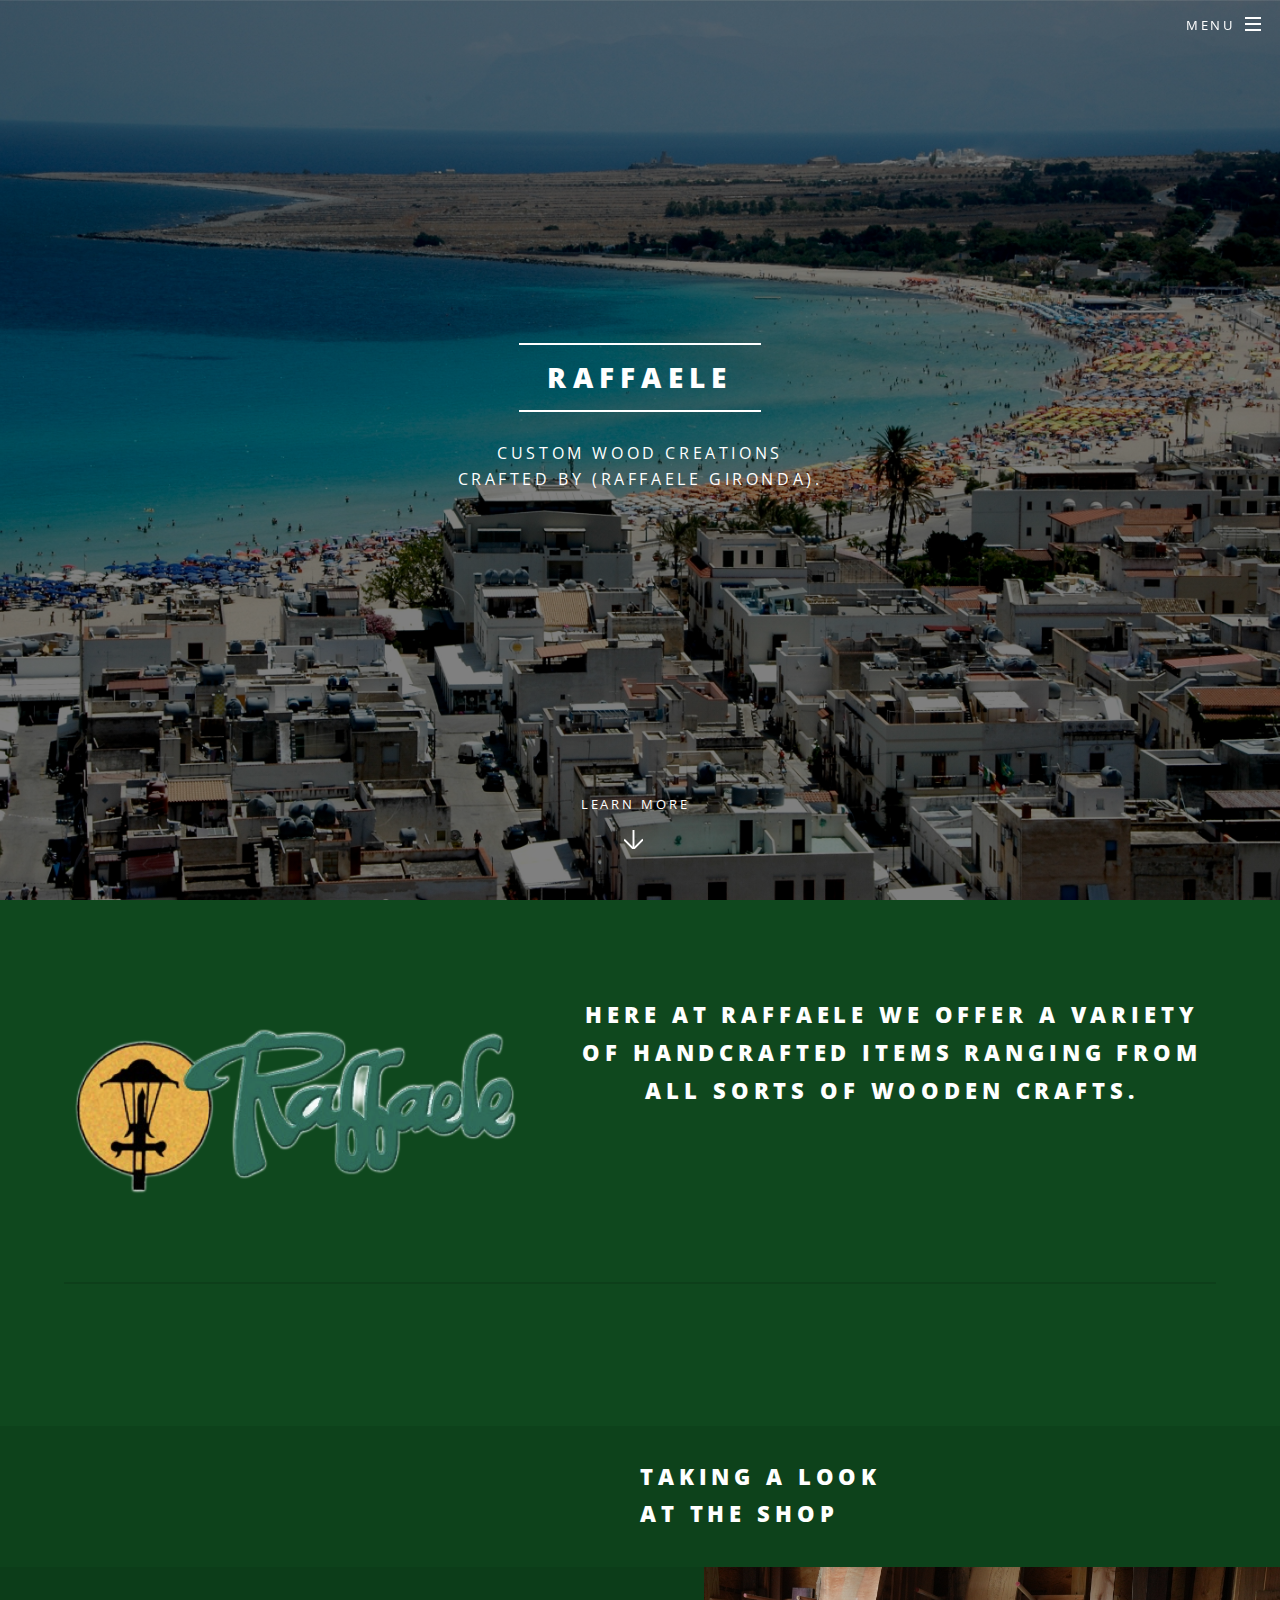
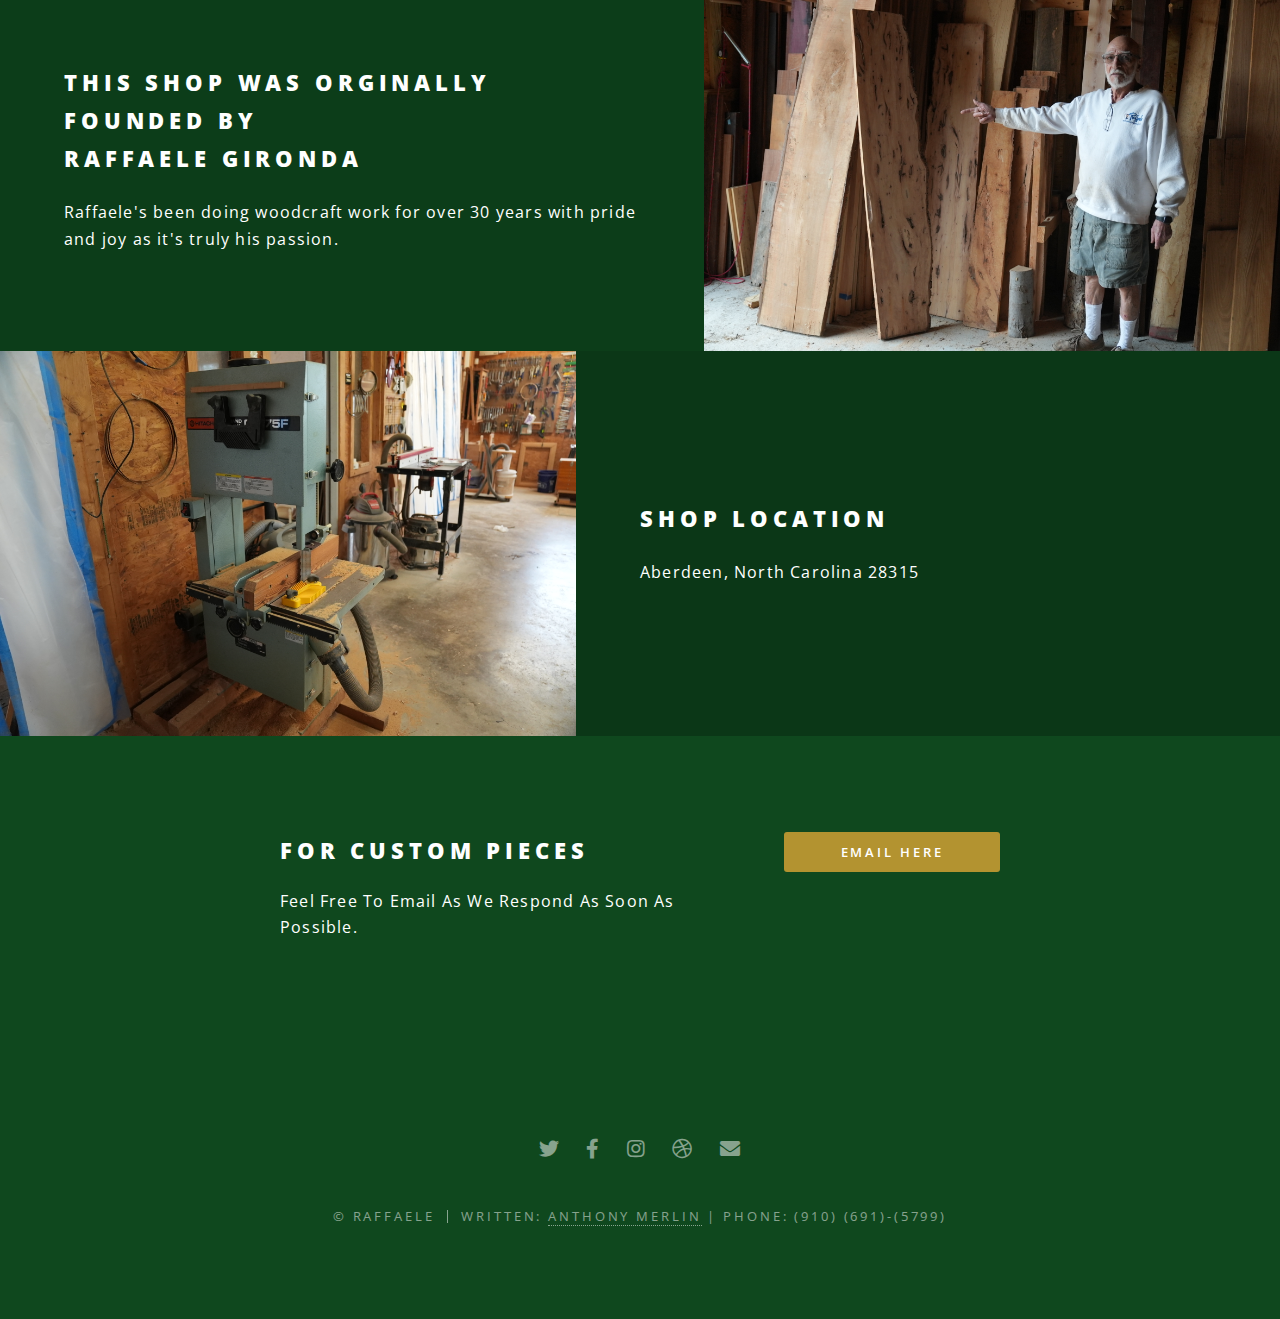
==== commit 193067c5: "Update index.html" ====
--- a/index.html
+++ b/index.html
@@ -121,7 +121,7 @@
 							<li><a href="mailto:raffaelegironda@gmail.com" class="icon solid fa-envelope"><span class="label">Email</span></a></li>
 						</ul>
 						<ul class="copyright">
-							<li>&copy; Raffaele</li><li>Written: <a href="https://www.linkedin.com/in/anthony-merlin-304390228/">Anthony Merlin</a></li></li> | Phone: (910)-(691)-(5799)</li>
+							<li>&copy; Raffaele</li><li>Written: <a href="https://www.linkedin.com/in/anthony-merlin-304390228/">Anthony Merlin</a></li></li> | Phone: (910) (691)-(5799)</li>
 						</ul>
 					</footer>
 
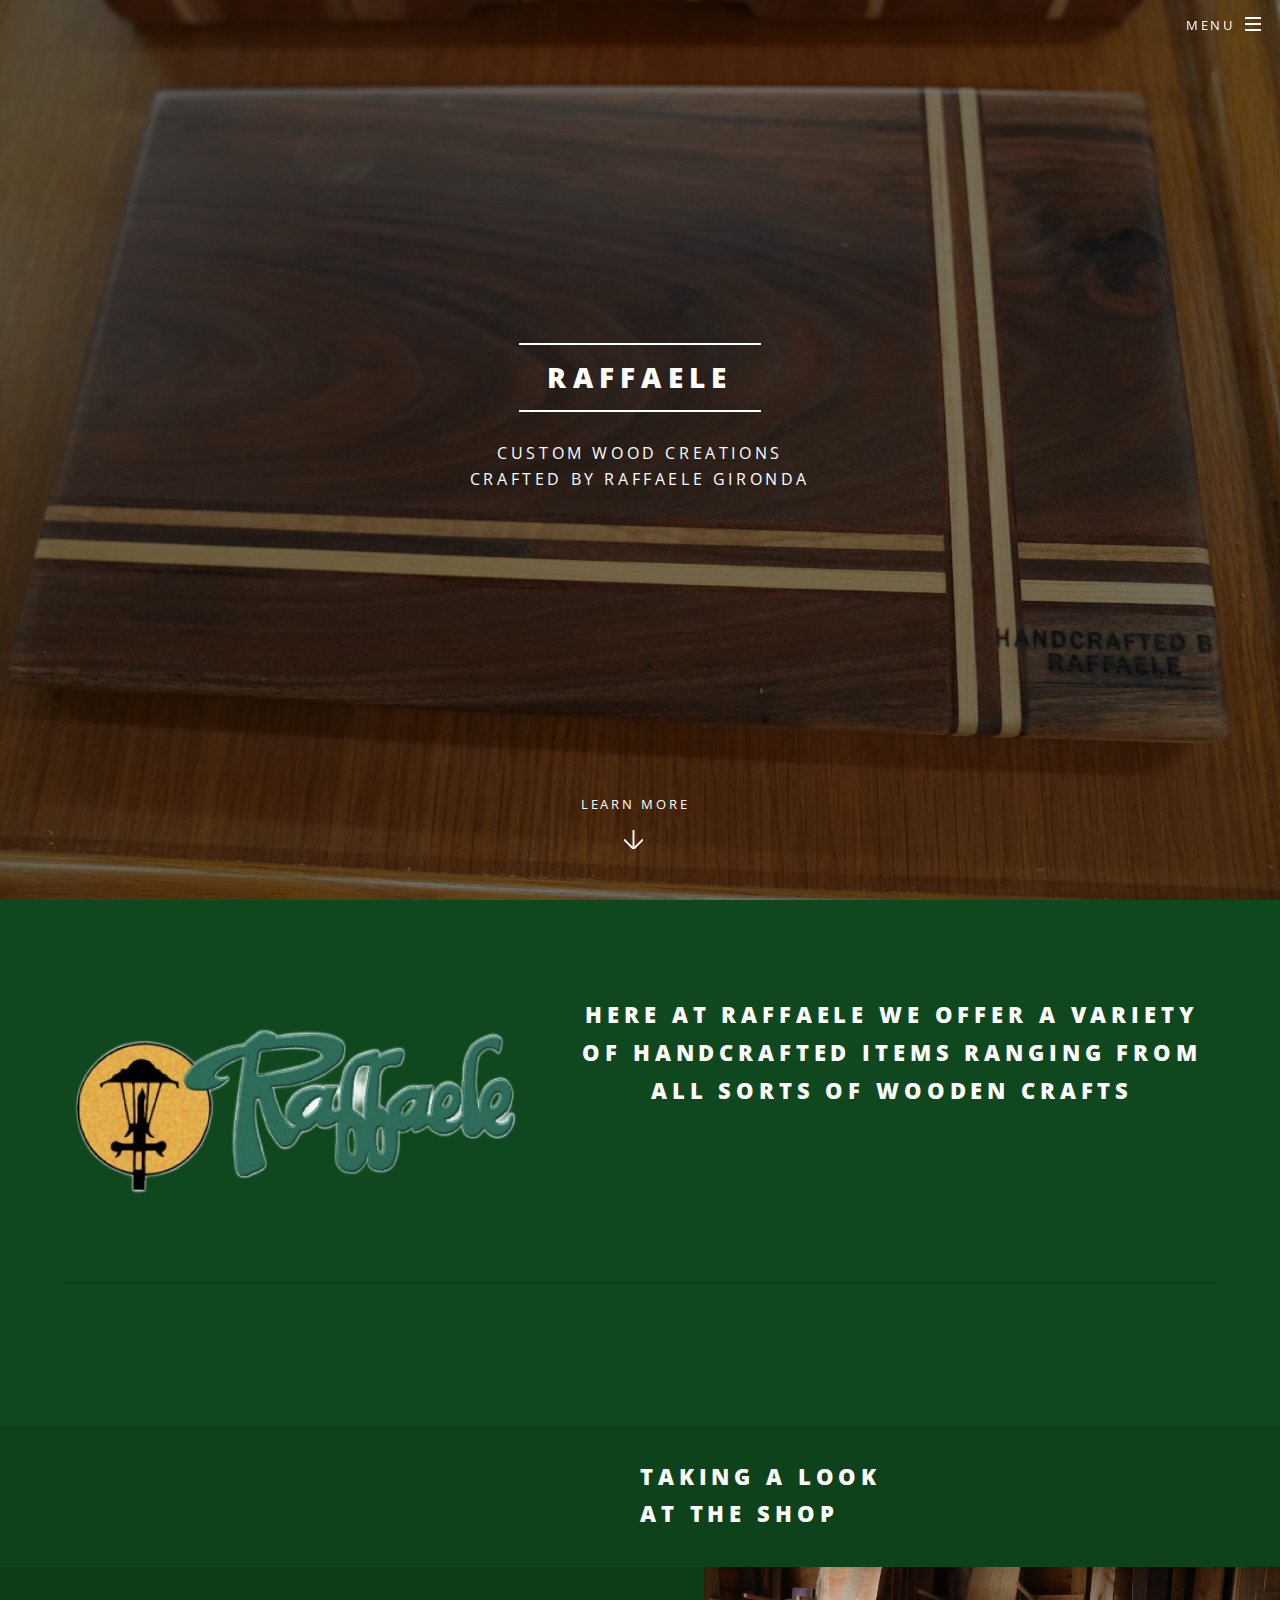
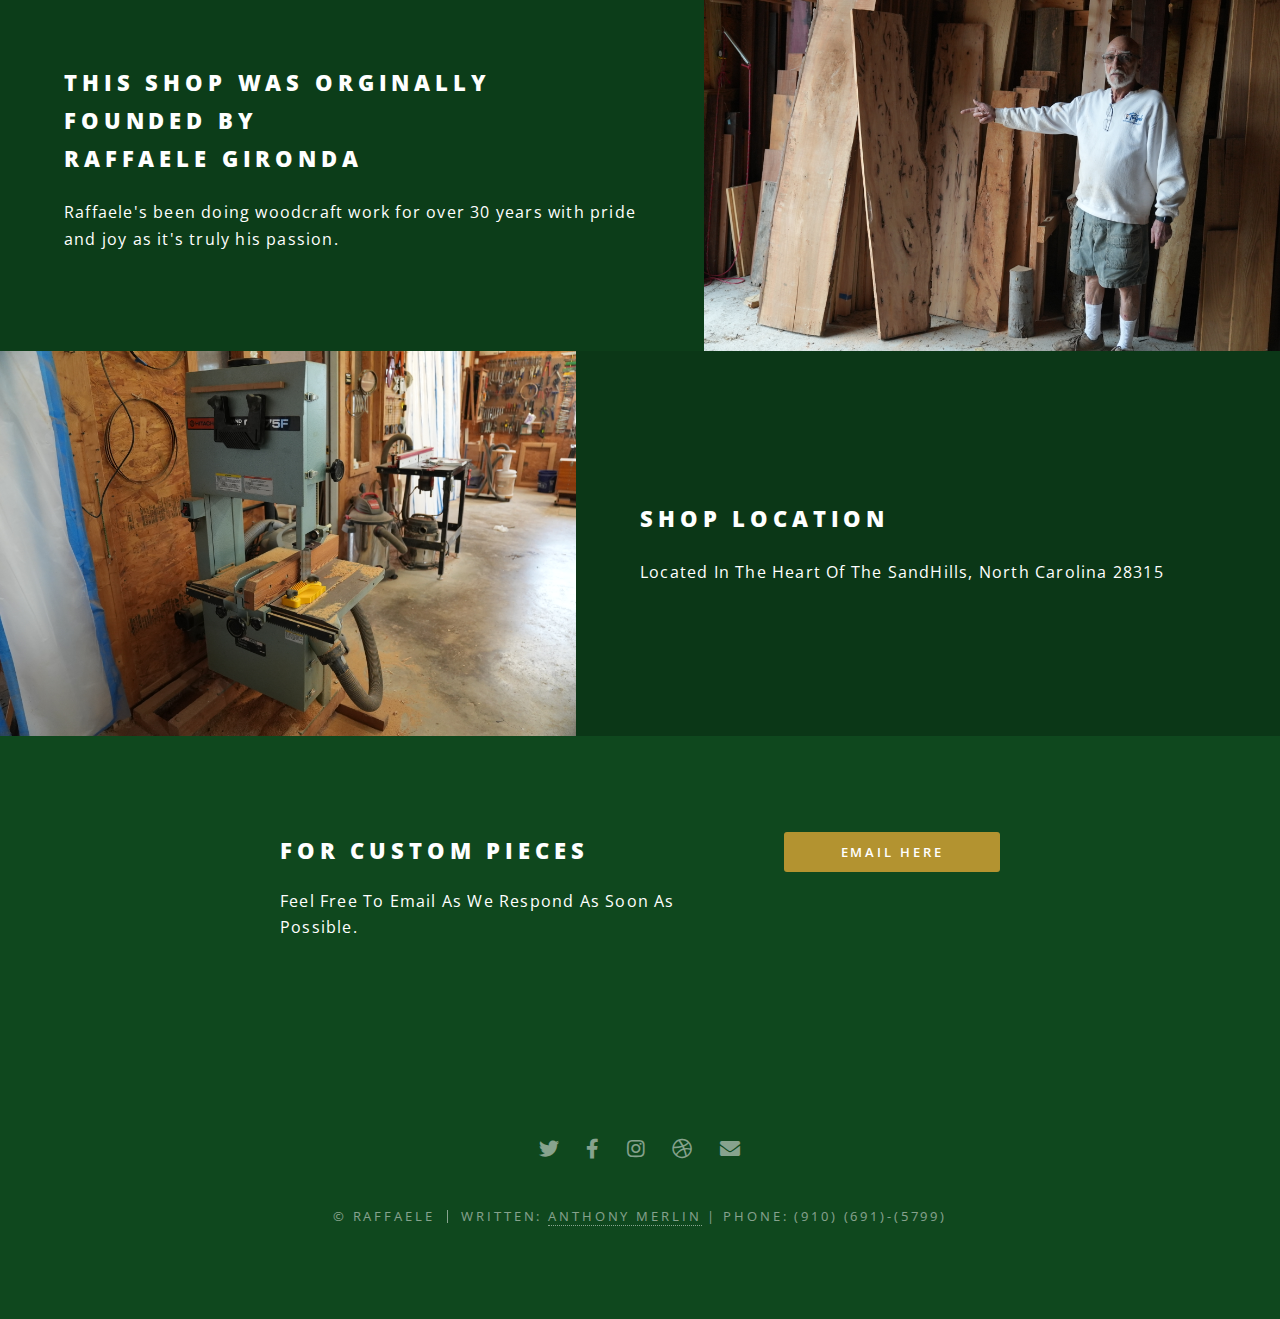
==== commit 1587a5f3: "Add files via upload" ====
--- a/index.html
+++ b/index.html
@@ -53,7 +53,7 @@
 						<div class="inner">
 							<h2>Raffaele</h2>
 							<p>Custom Wood Creations<br />
-							crafted by (Raffaele Gironda).</p>
+							crafted by Raffaele Gironda</p>
 							<ul class="actions special">
 							</ul>
 						</div>
@@ -64,7 +64,7 @@
 					<section id="one" class="wrapper style1 special">
 						<div class="inner">
 							<header class="major">
-								<h2><span class="image left"><img src="images/Raffaele.png" alt="" /></span>Here at Raffaele we offer a variety of handcrafted items ranging from all sorts of Wooden Crafts.<br />
+								<h2><span class="image left"><img src="images/Raffaele.png" alt="" /></span>Here at Raffaele we offer a variety of handcrafted items ranging from all sorts of Wooden Crafts<br />
 								</header>
 							
 						</div>
@@ -90,7 +90,7 @@
 							<div class="image"><img src="images/DSC03534.JPG" alt="" /></div><div class="content">
 								<h2>Shop Location<br />
 								</h2>
-								<p> Aberdeen, North Carolina 28315 </p>
+								<p> Located In The Heart Of The SandHills, North Carolina 28315 </p>
 
 
 							</div>
@@ -137,4 +137,4 @@
 			<script src="assets/js/main.js"></script>
 
 	</body>
-</html>
+</html>--- a/assets/css/main.css
+++ b/assets/css/main.css
@@ -3988,10 +3988,10 @@
 /* Landing */
 
 	body.landing #page-wrapper {
-		background-image: -moz-linear-gradient(top, rgba(0,0,0,0.5), rgba(0,0,0,0.5)), url("../../images/San_Vito_Lo_Capo_(1).jpg");
-		background-image: -webkit-linear-gradient(top, rgba(0,0,0,0.5), rgba(0,0,0,0.5)), url("../../images/San_Vito_Lo_Capo_(1).jpg");
-		background-image: -ms-linear-gradient(top, rgba(0,0,0,0.5), rgba(0,0,0,0.5)), url("../../images/San_Vito_Lo_Capo_(1).jpg");
-		background-image: linear-gradient(top, rgba(0,0,0,0.5), rgba(0,0,0,0.5)), url("../../images/San_Vito_Lo_Capo_(1).jpg");
+		background-image: -moz-linear-gradient(top, rgba(0,0,0,0.5), rgba(0,0,0,0.5)), url("../../images/DSC03295.jpeg");
+		background-image: -webkit-linear-gradient(top, rgba(0,0,0,0.5), rgba(0,0,0,0.5)), url("../../images/DSC03295.jpeg");
+		background-image: -ms-linear-gradient(top, rgba(0,0,0,0.5), rgba(0,0,0,0.5)), url("../../images/DSC03295.jpeg");
+		background-image: linear-gradient(top, rgba(0,0,0,0.5), rgba(0,0,0,0.5)), url("../../images/DSC03295.jpeg");
 		background-attachment: fixed;
 		background-position: center center;
 		background-repeat: no-repeat;
@@ -4009,10 +4009,10 @@
 
 	body.is-mobile.landing #banner,
 	body.is-mobile.landing .wrapper.style4 {
-		background-image: -moz-linear-gradient(top, rgba(0,0,0,0.5), rgba(0,0,0,0.5)), url("../../images/San_Vito_Lo_Capo_(1).jpg");
-		background-image: -webkit-linear-gradient(top, rgba(0,0,0,0.5), rgba(0,0,0,0.5)), url("../../images/San_Vito_Lo_Capo_(1).jpg");
-		background-image: -ms-linear-gradient(top, rgba(0,0,0,0.5), rgba(0,0,0,0.5)), url("../../images/San_Vito_Lo_Capo_(1).jpg");
-		background-image: linear-gradient(top, rgba(0,0,0,0.5), rgba(0,0,0,0.5)), url("../../images/San_Vito_Lo_Capo_(1).jpg");
+		background-image: -moz-linear-gradient(top, rgba(0,0,0,0.5), rgba(0,0,0,0.5)), url("../../images/DSC03295.jpeg");
+		background-image: -webkit-linear-gradient(top, rgba(0,0,0,0.5), rgba(0,0,0,0.5)), url("../../images/DSC03295.jpeg");
+		background-image: -ms-linear-gradient(top, rgba(0,0,0,0.5), rgba(0,0,0,0.5)), url("../../images/DSC03295.jpeg");
+		background-image: linear-gradient(top, rgba(0,0,0,0.5), rgba(0,0,0,0.5)), url("../../images/DSC03295.jpeg");
 		background-position: center center;
 		background-repeat: no-repeat;
 		background-size: cover;
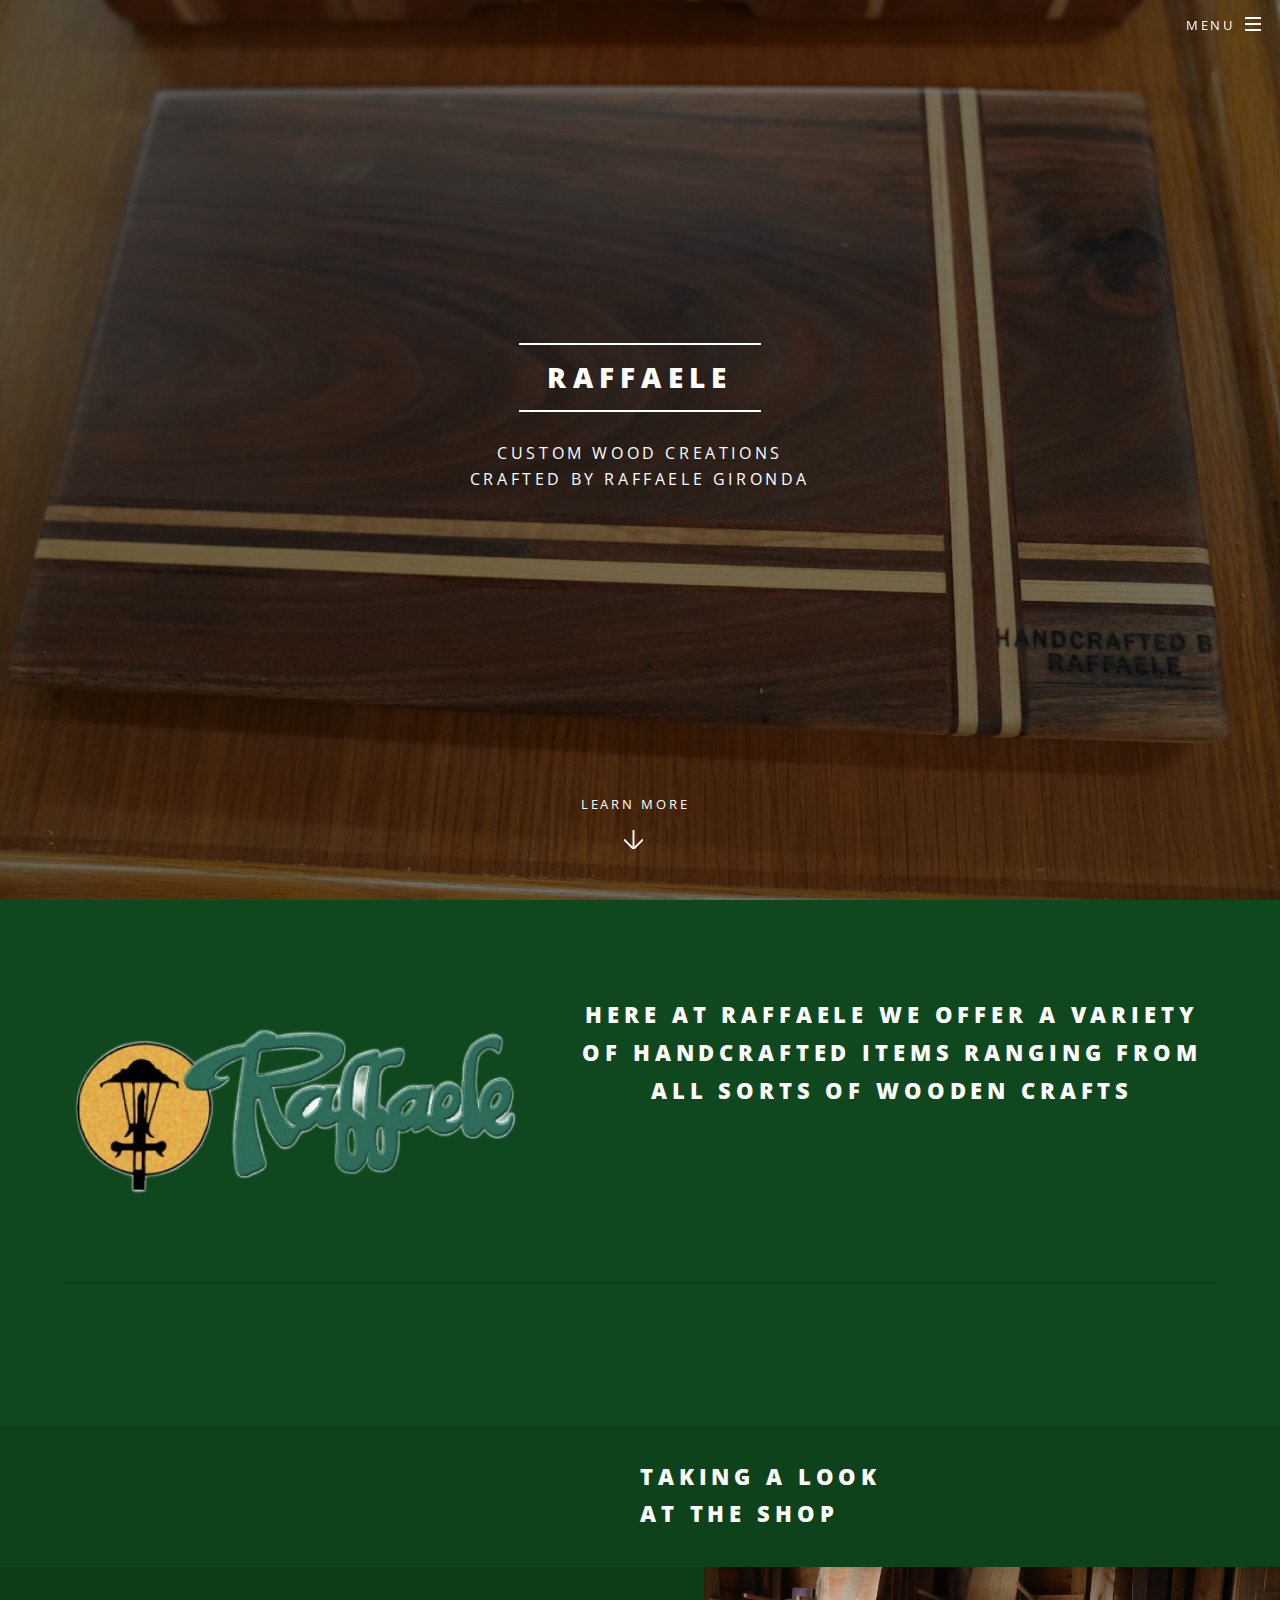
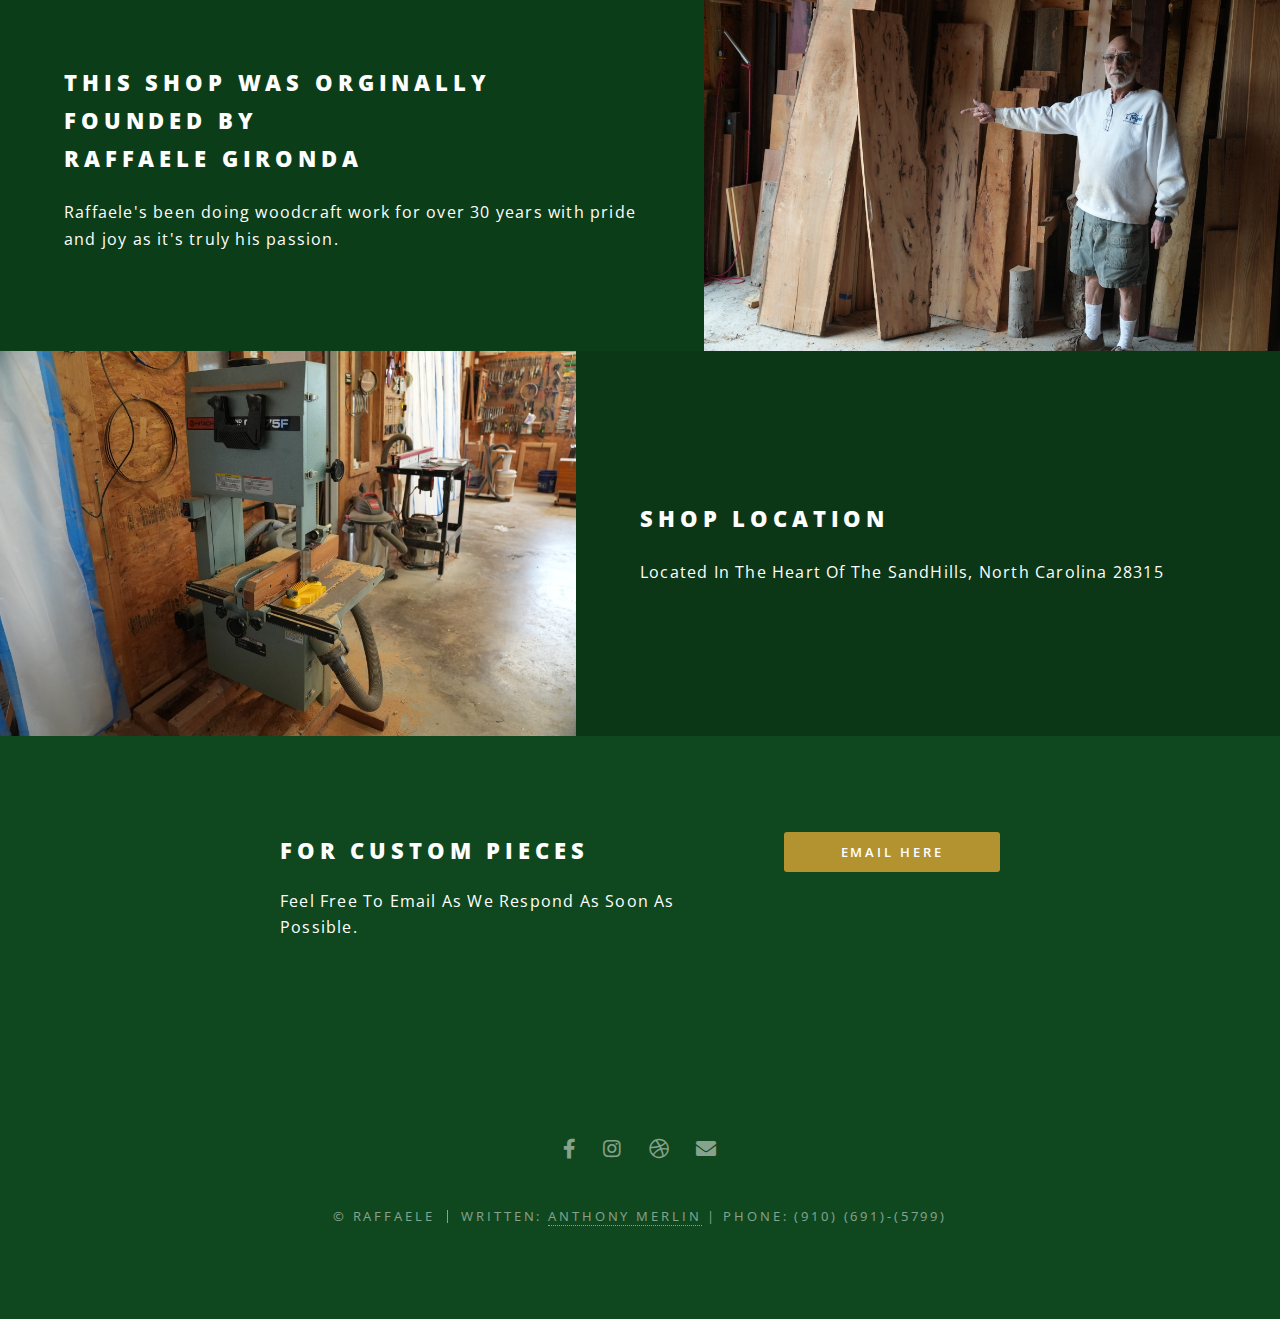
==== commit f8ab4cae: "Update index.html" ====
--- a/index.html
+++ b/index.html
@@ -38,7 +38,7 @@
 											<br> <!-- Add a line break here -->
 											<br> <!-- Add a line break here -->
 										
-											</li> (910)-(691)-(5799)</li>
+											</li> (910) (691)-(5799)</li>
 											<li><a href="mailto:raffaelegironda@gmail.com"><span class="label">raffaelegironda@gmail.com</span></a></li>
 
 										</ul>
@@ -114,7 +114,6 @@
 				<!-- Footer -->
 					<footer id="footer">
 						<ul class="icons">
-							<li><a href="#" class="icon brands fa-twitter"><span class="label">Twitter</span></a></li>
 							<li><a href="https://www.facebook.com/raffaele.gironda?mibextid=LQQJ4d" class="icon brands fa-facebook-f"><span class="label">Facebook</span></a></li>
 							<li><a href="https://www.instagram.com/sawdust_709/?igsh=ZGNjOWZkYTE3MQ%3D%3D" class="icon brands fa-instagram"><span class="label">Instagram</span></a></li>
 							<li><a href="#" class="icon brands fa-dribbble"><span class="label">Dribbble</span></a></li>
@@ -137,4 +136,4 @@
 			<script src="assets/js/main.js"></script>
 
 	</body>
-</html>+</html>
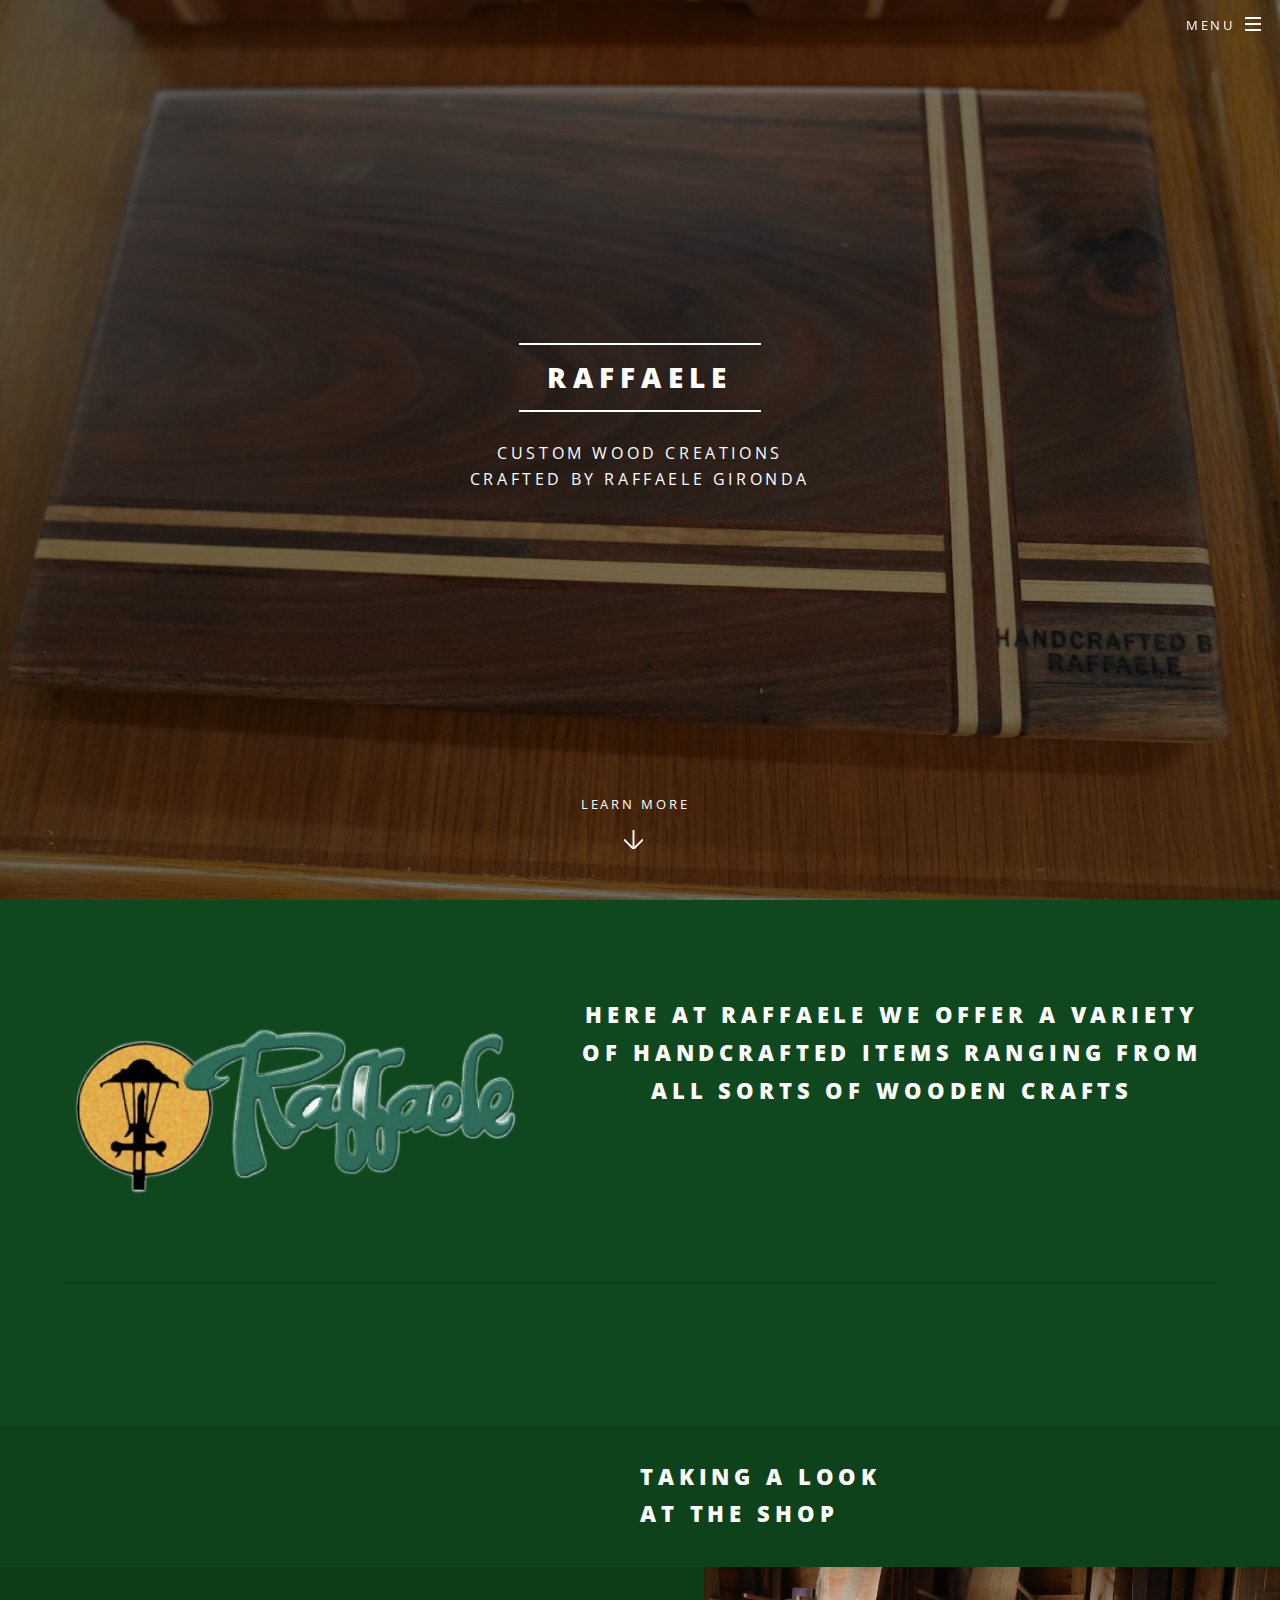
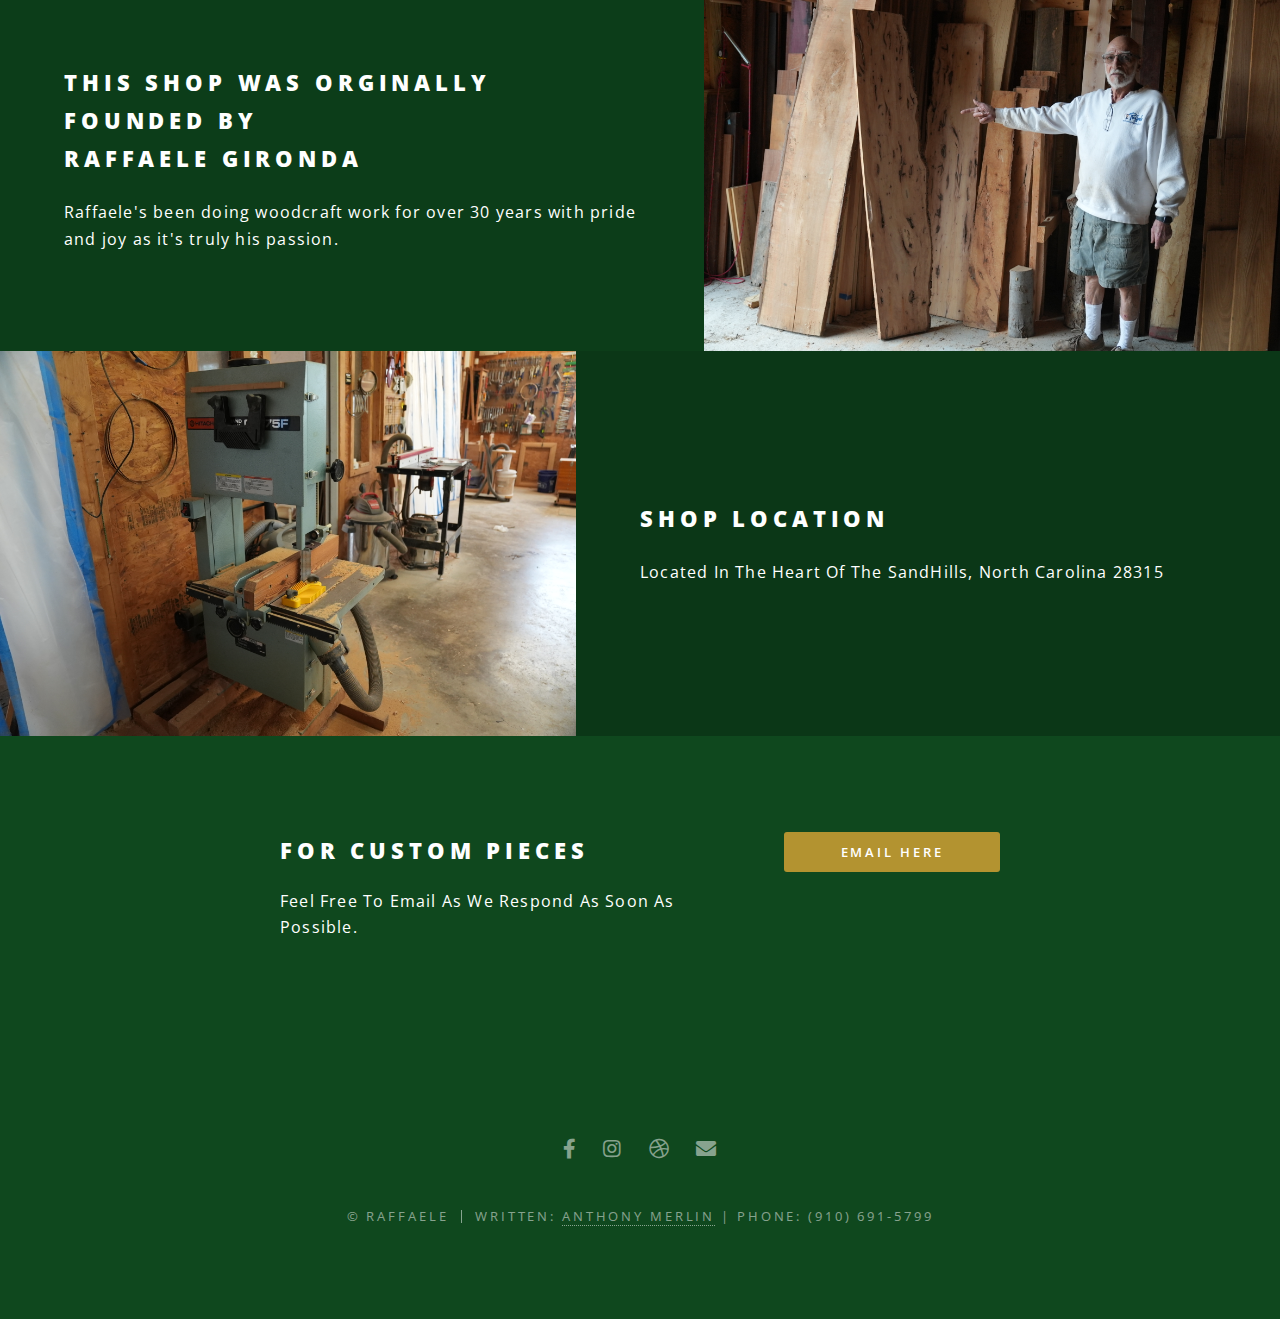
==== commit d1e640e0: "Update index.html" ====
--- a/index.html
+++ b/index.html
@@ -38,7 +38,7 @@
 											<br> <!-- Add a line break here -->
 											<br> <!-- Add a line break here -->
 										
-											</li> (910) (691)-(5799)</li>
+											</li> (910) 691-5799</li>
 											<li><a href="mailto:raffaelegironda@gmail.com"><span class="label">raffaelegironda@gmail.com</span></a></li>
 
 										</ul>
@@ -120,7 +120,7 @@
 							<li><a href="mailto:raffaelegironda@gmail.com" class="icon solid fa-envelope"><span class="label">Email</span></a></li>
 						</ul>
 						<ul class="copyright">
-							<li>&copy; Raffaele</li><li>Written: <a href="https://www.linkedin.com/in/anthony-merlin-304390228/">Anthony Merlin</a></li></li> | Phone: (910) (691)-(5799)</li>
+							<li>&copy; Raffaele</li><li>Written: <a href="https://www.linkedin.com/in/anthony-merlin-304390228/">Anthony Merlin</a></li></li> | Phone: (910) 691-5799</li>
 						</ul>
 					</footer>
 
